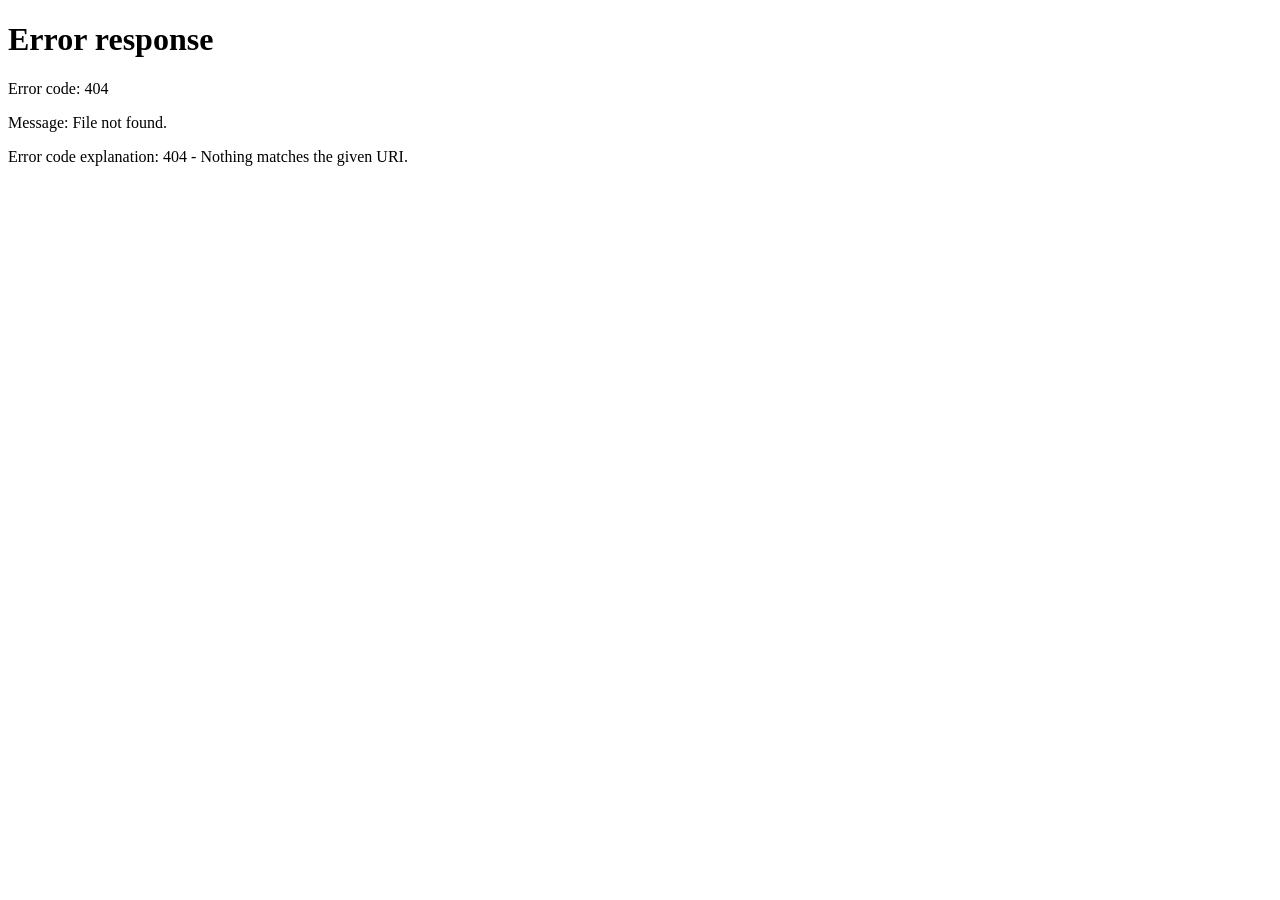
==== web/index.html @ d9c292ac "ci: add Android CI/CD pipeline and build config Implement GitHub Actions workflow for automated test" ====
<!DOCTYPE html>
<html lang="fr">
<head>
  <meta charset="UTF-8">
  <meta http-equiv="refresh" content="0; url=/Needix/">
  <meta name="viewport" content="width=device-width, initial-scale=1.0">
  <title>Needix - Redirection</title>
  <script>
    window.location.replace("/Needix/");
  </script>
</head>
<body style="font-family: sans-serif; text-align: center; padding: 40px; background: #0d1117; color: #fff;">
  <p>Redirection vers Needix en cours...</p>
  <p><a href="/Needix/" style="color: #4CAF50;">Cliquez ici si la redirection ne démarre pas automatiquement.</a></p>
</body>
</html>
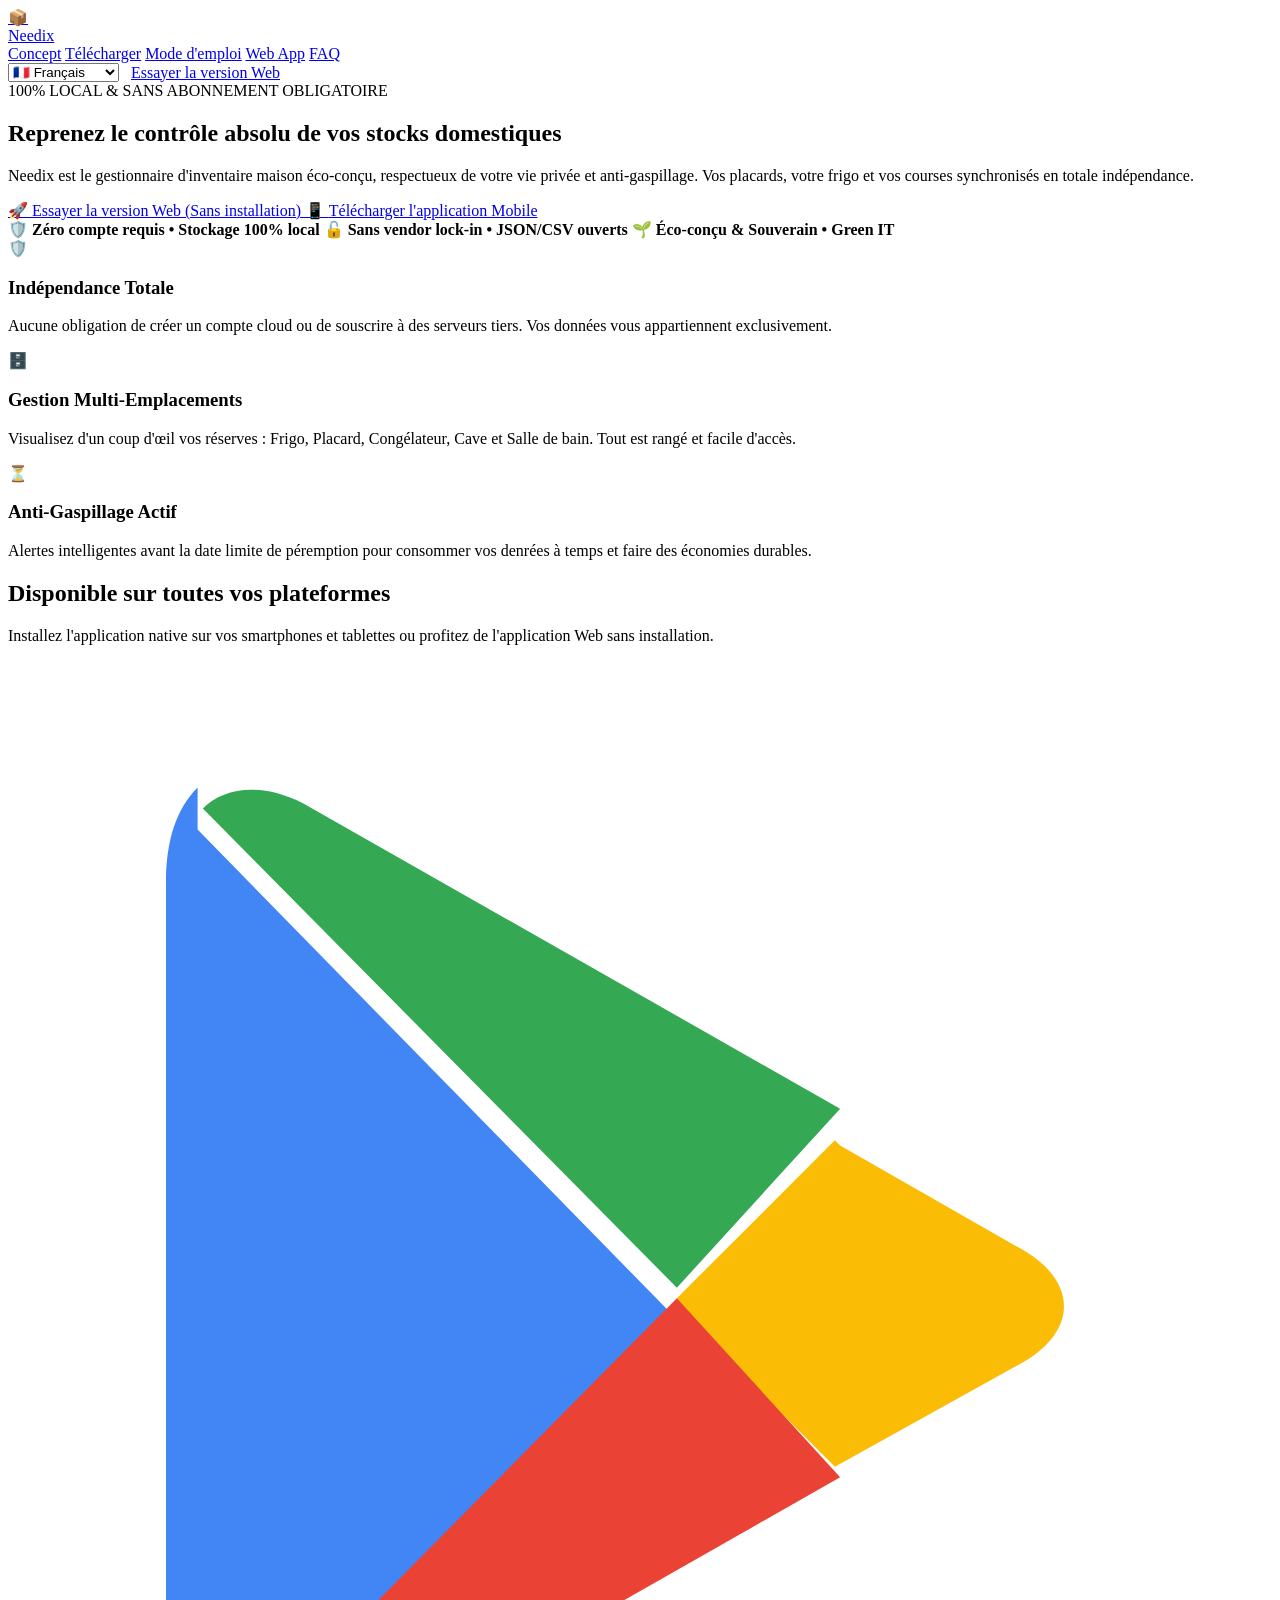
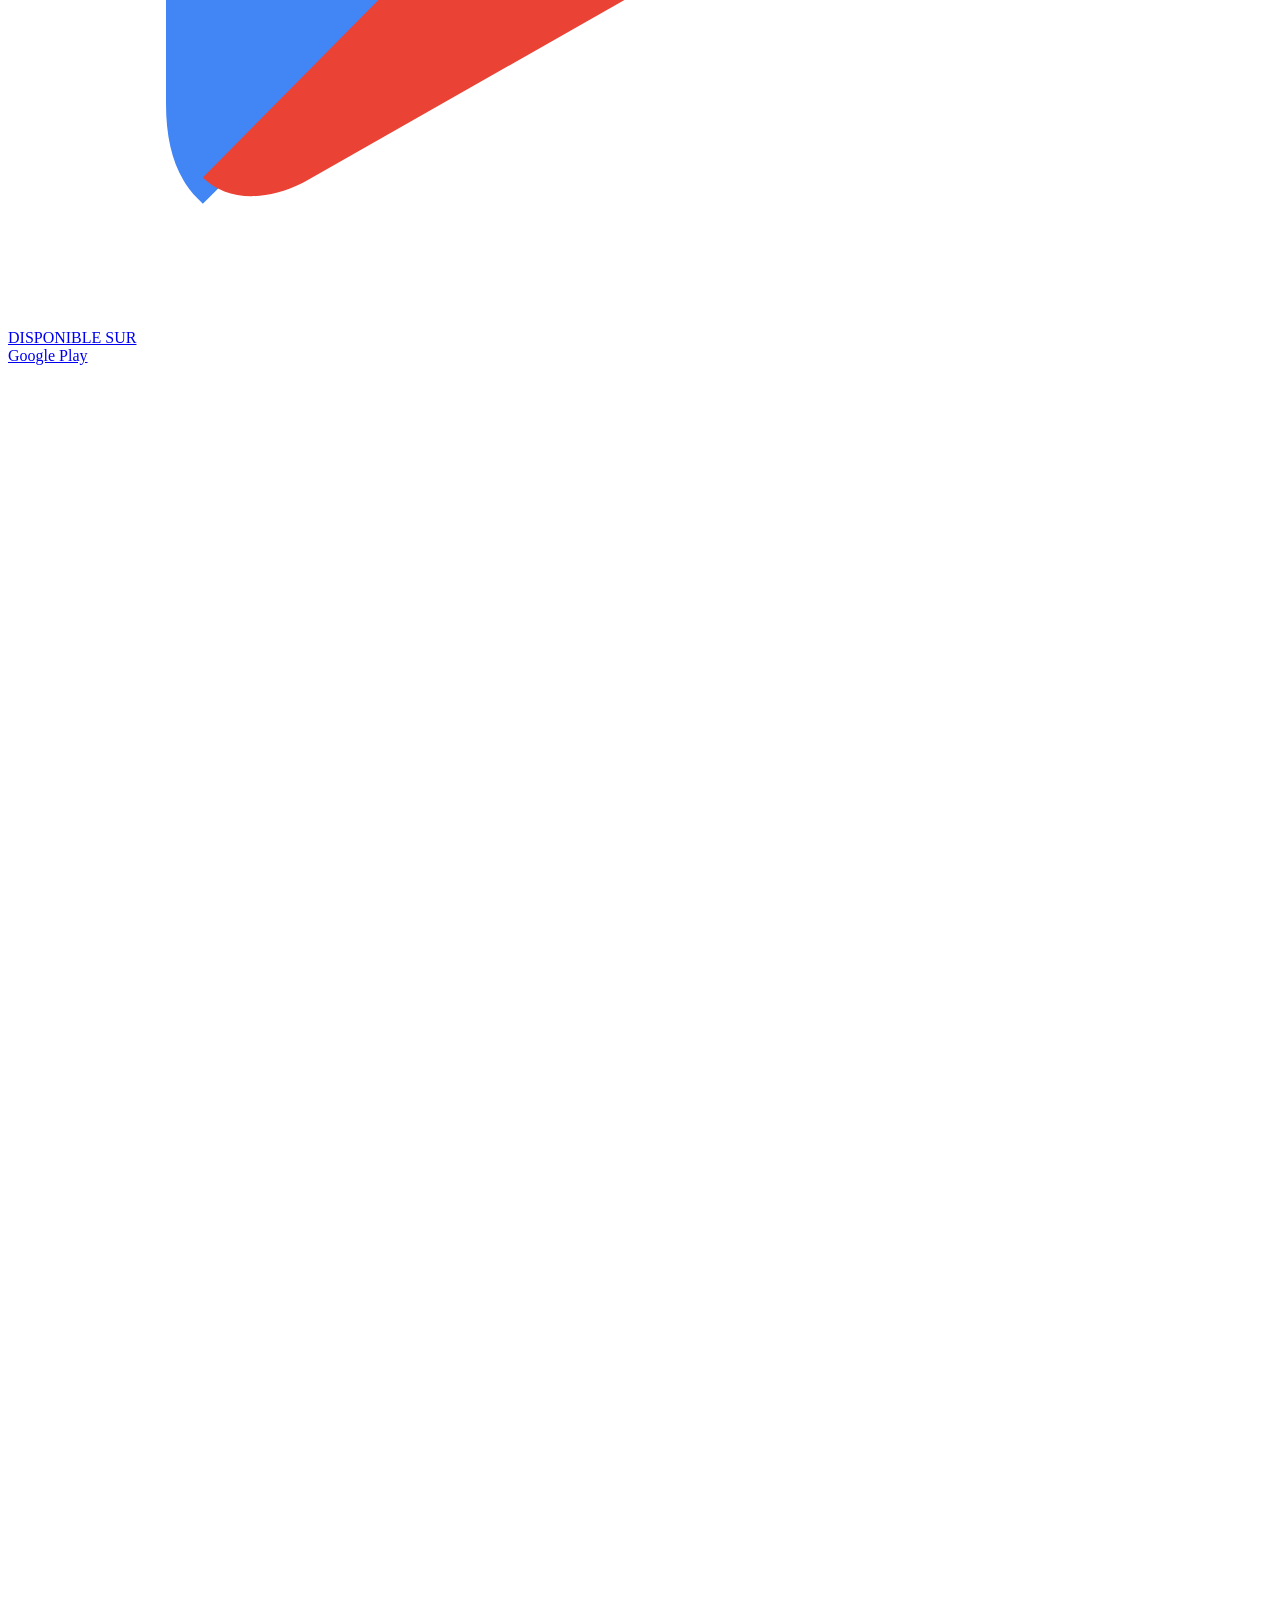
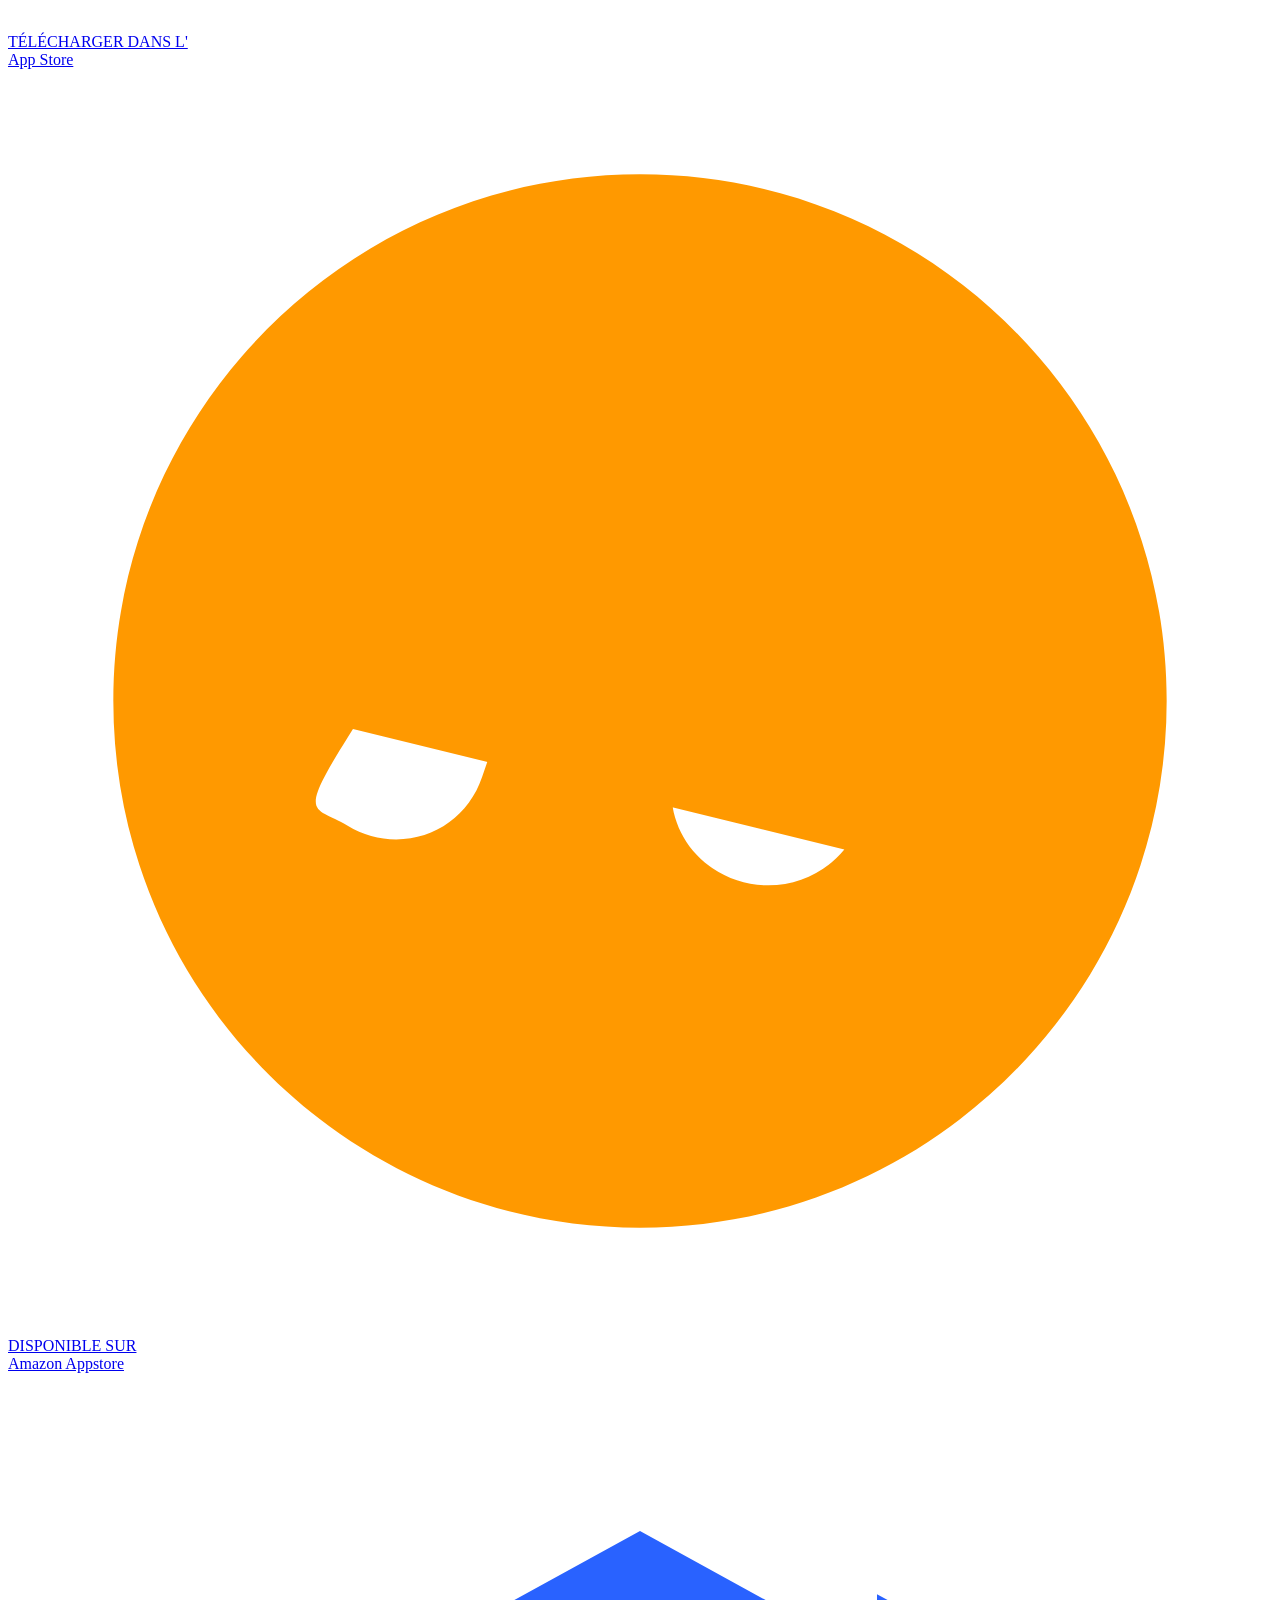
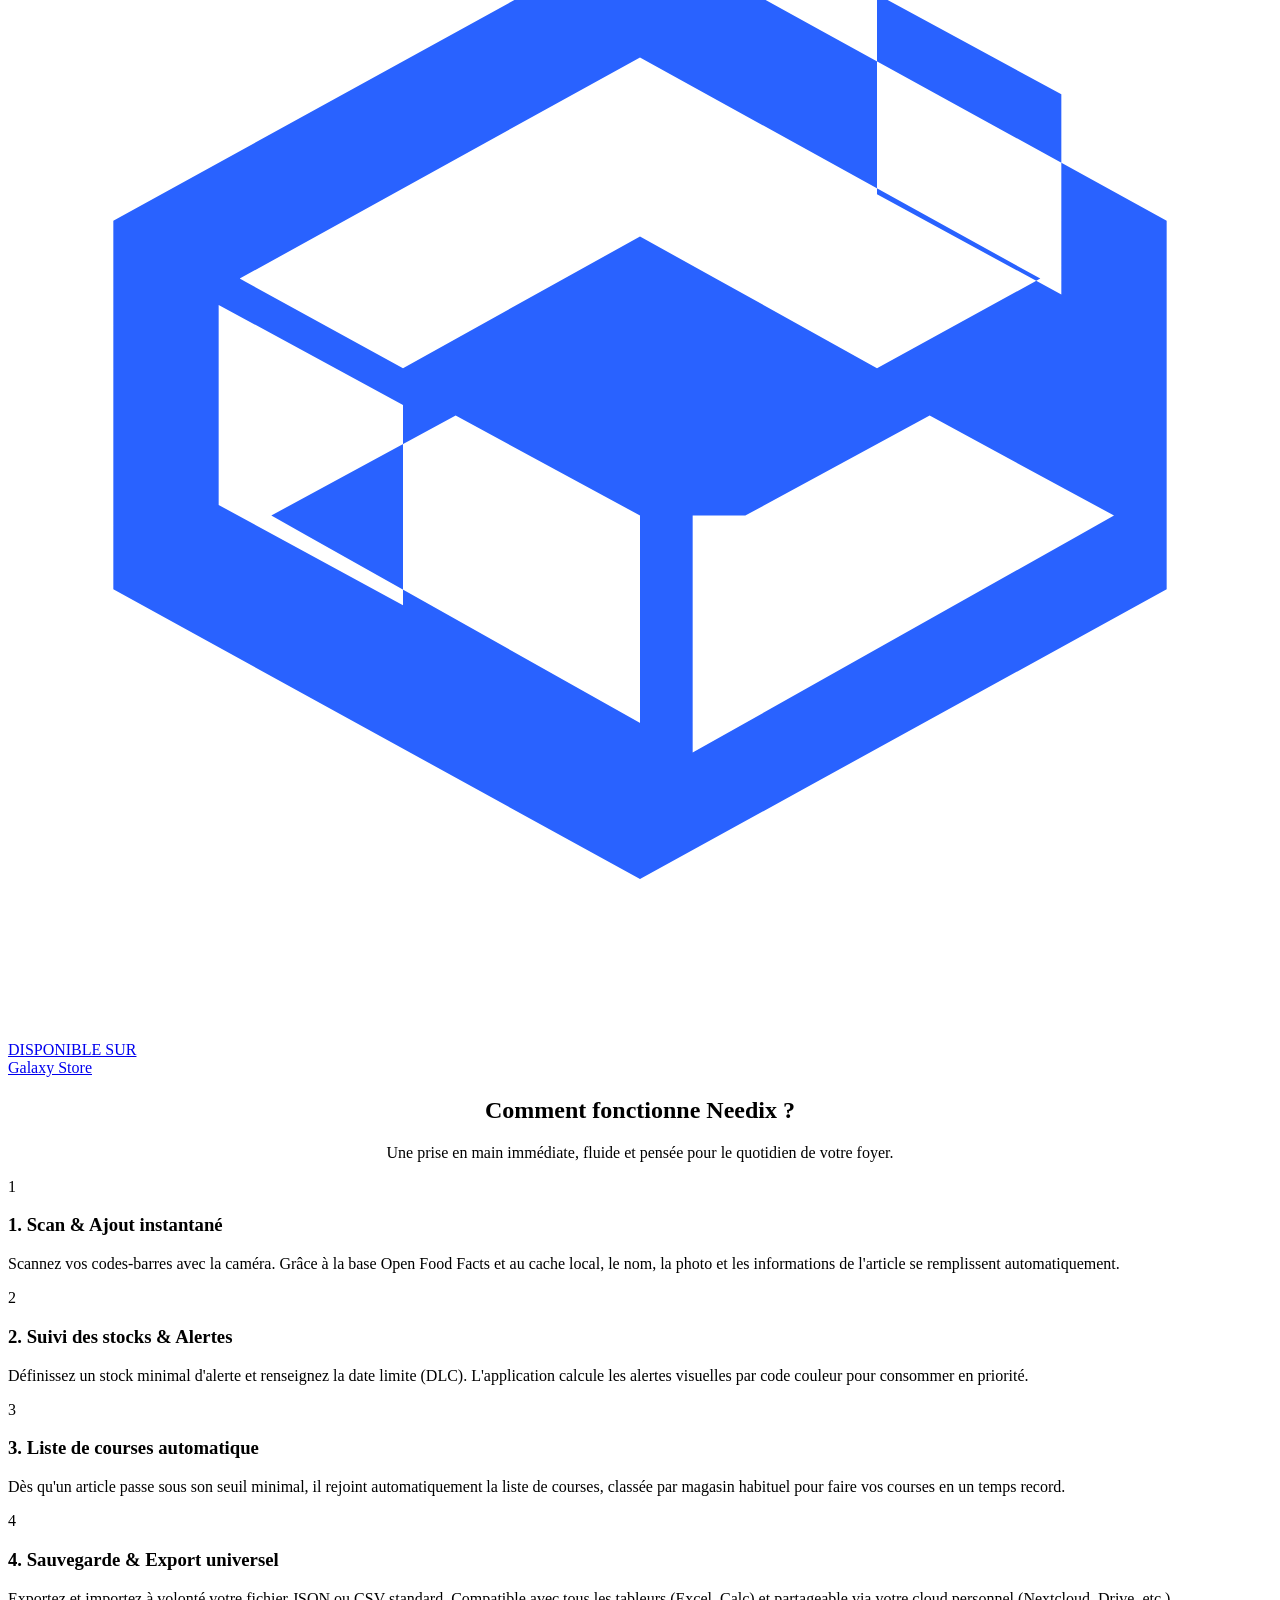
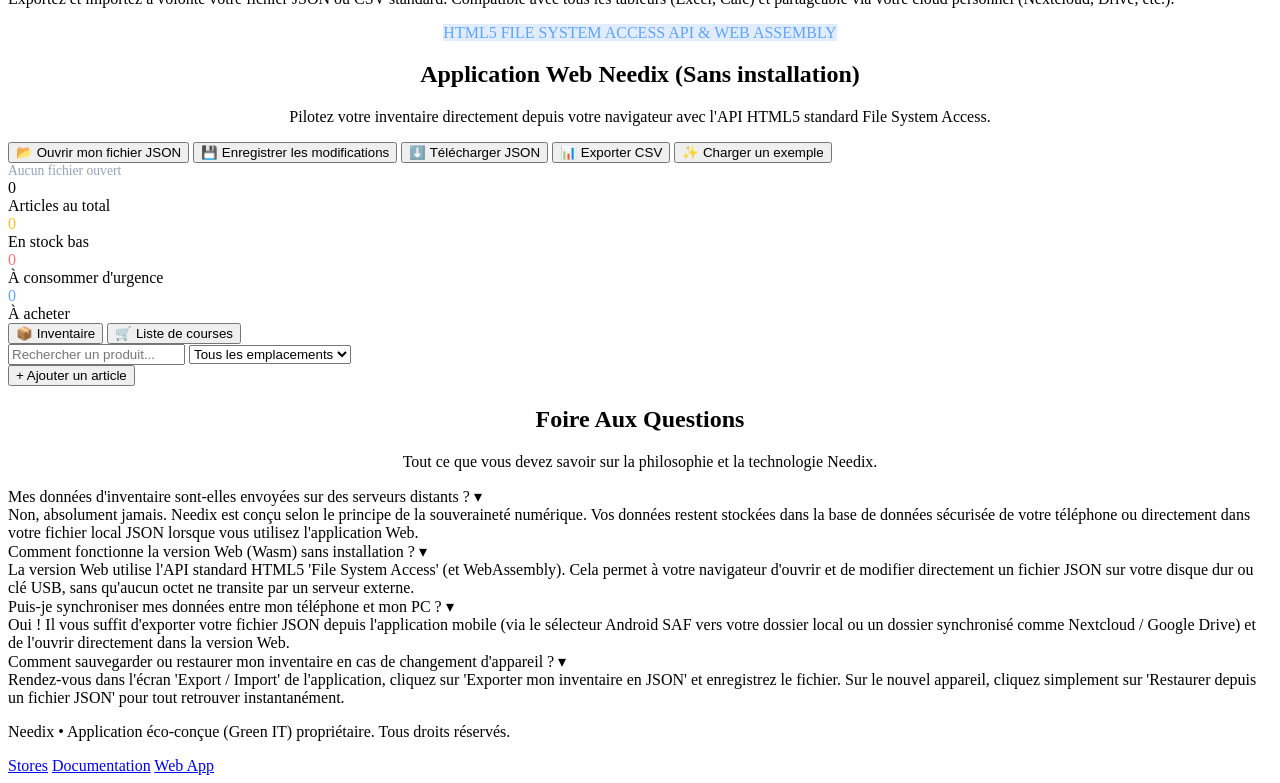
==== commit 6f4e79d2: "feat(v0.6.1): fix Android logic bugs, unify JSON/CSV interop, remove FOSS/F-Droid & serve Web App at" ====
--- a/web/index.html
+++ b/web/index.html
@@ -2,15 +2,444 @@
 <html lang="fr">
 <head>
   <meta charset="UTF-8">
-  <meta http-equiv="refresh" content="0; url=/Needix/">
+  <base href="/">
   <meta name="viewport" content="width=device-width, initial-scale=1.0">
-  <title>Needix - Redirection</title>
+  <title>Needix — Gestionnaire d'inventaire domestique, anti-gaspi & indépendant</title>
+  <meta name="description" content="Needix : application d'inventaire maison et courses sans cloud obligatoire. Suivi de stock multi-emplacements, alertes de péremption et export standard JSON/CSV.">
+  <link rel="stylesheet" href="/css/style.css">
+  <link rel="icon" href="data:image/svg+xml,<svg xmlns=%22http://www.w3.org/2000/svg%22 viewBox=%220%200%2032%2032%22 width=%2232%22 height=%2232%22><rect width=%2232%22 height=%2232%22 rx=%228%22 fill=%22%2310b981%22/><text x=%2216%22 y=%2222%22 font-size=%2218%22 text-anchor=%22middle%22 fill=%22white%22>📦</text></svg>">
+</head>
+<body>
+
+  <!-- Hidden input for file picker fallback -->
+  <input type="file" id="fallback-file-input" accept=".json,.csv,application/json,text/csv" style="display: none;">
+
+  <!-- Site Header -->
+  <header class="site-header">
+    <div class="container nav-bar">
+      <a href="#hero" class="brand-logo">
+        <div class="brand-icon">📦</div>
+        <span>Needix</span>
+      </a>
+
+      <nav class="nav-links">
+        <a href="#concept" data-i18n="nav_features">Concept</a>
+        <a href="#stores" data-i18n="nav_stores">Télécharger</a>
+        <a href="#mode-emploi" data-i18n="nav_how">Mode d'emploi</a>
+        <a href="#web-app" data-i18n="nav_home">Web App</a>
+        <a href="#faq" data-i18n="nav_faq">FAQ</a>
+      </nav>
+
+      <div style="display: flex; align-items: center; gap: 12px;">
+        <select id="lang-select" class="lang-selector" onchange="setLanguage(this.value)">
+          <option value="fr">🇫🇷 Français</option>
+          <option value="en">🇬🇧 English</option>
+          <option value="nl">🇳🇱 Nederlands</option>
+        </select>
+        <a href="#web-app" class="btn-nav-cta" data-i18n="nav_app_btn">Essayer la version Web</a>
+      </div>
+    </div>
+  </header>
+
+  <!-- Hero Section -->
+  <section id="hero" class="hero-section">
+    <div class="container">
+      <span class="hero-tag" data-i18n="hero_tag">100% LOCAL & SANS ABONNEMENT OBLIGATOIRE</span>
+      <h1 class="hero-title" data-i18n="hero_title">Reprenez le contrôle absolu de vos stocks domestiques</h1>
+      <p class="hero-subtitle" data-i18n="hero_subtitle">
+        Needix est le gestionnaire d'inventaire maison éco-conçu, respectueux de votre vie privée et anti-gaspillage. Vos placards, votre frigo et vos courses synchronisés en totale indépendance.
+      </p>
+
+      <div class="hero-cta-group">
+        <a href="#web-app" class="btn-primary-hero">
+          <span>🚀</span>
+          <span data-i18n="hero_cta_web">Essayer la version Web (Sans installation)</span>
+        </a>
+        <a href="#stores" class="btn-secondary-hero">
+          <span>📱</span>
+          <span data-i18n="hero_cta_mobile">Télécharger l'application Mobile</span>
+        </a>
+      </div>
+
+      <div class="hero-badges-row">
+        <span>🛡️ <strong data-i18n="hero_badge_privacy">Zéro compte requis • Stockage 100% local</strong></span>
+        <span>🔓 <strong data-i18n="hero_badge_cloud_free">Sans vendor lock-in • JSON/CSV ouverts</strong></span>
+        <span>🌱 <strong data-i18n="hero_badge_green">Éco-conçu & Souverain • Green IT</strong></span>
+      </div>
+    </div>
+  </section>
+
+  <!-- Concept Pillars -->
+  <section id="concept" class="container">
+    <div class="concept-highlights">
+      <div class="concept-card">
+        <div class="concept-icon">🛡️</div>
+        <h3 data-i18n="pill_indep">Indépendance Totale</h3>
+        <p data-i18n="pill_indep_desc">Aucune obligation de créer un compte cloud ou de souscrire à des serveurs tiers. Vos données vous appartiennent exclusivement.</p>
+      </div>
+
+      <div class="concept-card">
+        <div class="concept-icon">🗄️</div>
+        <h3 data-i18n="pill_stock">Gestion Multi-Emplacements</h3>
+        <p data-i18n="pill_stock_desc">Visualisez d'un coup d'œil vos réserves : Frigo, Placard, Congélateur, Cave et Salle de bain. Tout est rangé et facile d'accès.</p>
+      </div>
+
+      <div class="concept-card">
+        <div class="concept-icon">⏳</div>
+        <h3 data-i18n="pill_antigaspi">Anti-Gaspillage Actif</h3>
+        <p data-i18n="pill_antigaspi_desc">Alertes intelligentes avant la date limite de péremption pour consommer vos denrées à temps et faire des économies durables.</p>
+      </div>
+    </div>
+  </section>
+
+  <!-- Store Badges Section -->
+  <section id="stores" class="stores-section">
+    <div class="container">
+      <div class="section-header">
+        <h2 data-i18n="stores_title">Disponible sur toutes vos plateformes</h2>
+        <p data-i18n="stores_subtitle">Installez l'application native sur vos smartphones et tablettes ou profitez de l'application Web sans installation.</p>
+      </div>
+
+      <div class="store-badges-grid">
+        <!-- Google Play -->
+        <a href="#stores" class="store-badge-card" title="Google Play Store">
+          <svg class="store-icon-svg" viewBox="0 0 24 24" fill="none">
+            <path d="M3.6 2.4C3.2 2.8 3 3.4 3 4.2v15.6c0 .8.2 1.4.6 1.8l.1.1 9-9v-.2l-9.1-9.3z" fill="#4285F4"/>
+            <path d="M15.7 15.3l-3-3v-.2l3-3 .1.1 3.5 2c1 .6 1 1.5 0 2.1l-3.6 2z" fill="#FBBC05"/>
+            <path d="M12.7 12.1l-9 9.1c.4.4 1.1.5 1.9.1l10.2-5.8-3.1-3.4z" fill="#EA4335"/>
+            <path d="M12.7 11.9l3.1-3.4L5.6 2.7c-.8-.4-1.5-.3-1.9.1l9 9.1z" fill="#34A853"/>
+          </svg>
+          <div>
+            <div class="badge-subtext">DISPONIBLE SUR</div>
+            <div class="badge-maintext">Google Play</div>
+          </div>
+        </a>
+
+        <!-- Apple App Store -->
+        <a href="#stores" class="store-badge-card" title="Apple App Store">
+          <svg class="store-icon-svg" viewBox="0 0 24 24" fill="#ffffff">
+            <path d="M18.71 19.5c-.83 1.24-1.71 2.45-3.05 2.47-1.34.03-1.77-.79-3.29-.79-1.53 0-2 .77-3.27.82-1.31.05-2.3-1.32-3.14-2.53C4.25 17 2.94 12.45 4.7 9.39c.87-1.52 2.43-2.48 4.12-2.51 1.28-.02 2.5.87 3.29.87.78 0 2.26-1.07 3.81-.91.65.03 2.47.26 3.64 1.98-.09.06-2.17 1.28-2.15 3.81.03 3.02 2.65 4.03 2.68 4.04-.03.07-.42 1.44-1.38 2.83M15.97 6.37c.62-.75 1.04-1.8 0.93-2.85-.9.04-1.99.6-2.63 1.35-.57.65-1.06 1.72-.93 2.73 1 .08 2.01-.48 2.63-1.23z"/>
+          </svg>
+          <div>
+            <div class="badge-subtext">TÉLÉCHARGER DANS L'</div>
+            <div class="badge-maintext">App Store</div>
+          </div>
+        </a>
+
+        <!-- Amazon Appstore -->
+        <a href="#stores" class="store-badge-card" title="Amazon Appstore">
+          <svg class="store-icon-svg" viewBox="0 0 24 24" fill="#FF9900">
+            <path d="M12 2C6.48 2 2 6.48 2 12s4.48 10 10 10 10-4.48 10-10S17.52 2 12 2zm3.88 12.82c-.35.43-.88.68-1.44.68-.38 0-.75-.11-1.07-.33-.67-.45-.94-1.29-.68-2.06l.72-2.11H9.84l-.84 2.45c-.24.71-.88 1.18-1.63 1.18-.32 0-.64-.09-.92-.26-.64-.4-1-.1.1-1.84.22-.64l1.45-4.25c.34-.99 1.27-1.66 2.32-1.66h4.37c.6 0 1.17.24 1.59.66.42.42.66.99.66 1.59 0 .28-.05.56-.16.82l-.8 2.34c-.16.48.01.99.39 1.28.32.25.75.39 1.18.39v1.56c-.66 0-1.28-.22-1.78-.63z"/>
+          </svg>
+          <div>
+            <div class="badge-subtext">DISPONIBLE SUR</div>
+            <div class="badge-maintext">Amazon Appstore</div>
+          </div>
+        </a>
+
+        <!-- Samsung Galaxy Store -->
+        <a href="#stores" class="store-badge-card" title="Samsung Galaxy Store">
+          <svg class="store-icon-svg" viewBox="0 0 24 24" fill="#2962FF">
+            <path d="M12 3L2 8.5v7L12 21l10-5.5v-7L12 3zm0 2.4l7.6 4.2-3.1 1.7-4.5-2.5-4.5 2.5-3.1-1.7L12 5.4zm-8 4.7l3.5 1.9v3.8L4 13.9v-3.8zm9 8.5L5 14.1l3.5-1.9 3.5 1.9v4.5zm1-4.5l3.5-1.9 3.5 1.9-8 4.5v-4.5zm6-4.2l-3.5-1.9v-3.8l3.5 1.9v3.8z"/>
+          </svg>
+          <div>
+            <div class="badge-subtext">DISPONIBLE SUR</div>
+            <div class="badge-maintext">Galaxy Store</div>
+          </div>
+        </a>
+      </div>
+    </div>
+  </section>
+
+  <!-- Mode d'emploi -->
+  <section id="mode-emploi" class="how-section container">
+    <div class="section-header" style="text-align: center;">
+      <h2 data-i18n="how_title">Comment fonctionne Needix ?</h2>
+      <p data-i18n="how_subtitle">Une prise en main immédiate, fluide et pensée pour le quotidien de votre foyer.</p>
+    </div>
+
+    <div class="steps-grid">
+      <div class="step-card">
+        <div class="step-number-pill">1</div>
+        <h3 data-i18n="step1_title">1. Scan & Ajout instantané</h3>
+        <p data-i18n="step1_desc">Scannez vos codes-barres avec la caméra. Grâce à la base Open Food Facts et au cache local, le nom, la photo et les informations de l'article se remplissent automatiquement.</p>
+      </div>
+
+      <div class="step-card">
+        <div class="step-number-pill">2</div>
+        <h3 data-i18n="step2_title">2. Suivi des stocks & Alertes</h3>
+        <p data-i18n="step2_desc">Définissez un stock minimal d'alerte et renseignez la date limite (DLC). L'application calcule les alertes visuelles par code couleur pour consommer en priorité.</p>
+      </div>
+
+      <div class="step-card">
+        <div class="step-number-pill">3</div>
+        <h3 data-i18n="step3_title">3. Liste de courses automatique</h3>
+        <p data-i18n="step3_desc">Dès qu'un article passe sous son seuil minimal, il rejoint automatiquement la liste de courses, classée par magasin habituel pour faire vos courses en un temps record.</p>
+      </div>
+
+      <div class="step-card">
+        <div class="step-number-pill">4</div>
+        <h3 data-i18n="step4_title">4. Sauvegarde & Export universel</h3>
+        <p data-i18n="step4_desc">Exportez et importez à volonté votre fichier JSON ou CSV standard. Compatible avec tous les tableurs (Excel, Calc) et partageable via votre cloud personnel (Nextcloud, Drive, etc.).</p>
+      </div>
+    </div>
+  </section>
+
+  <!-- Web App Interactive Section -->
+  <section id="web-app" class="webapp-section">
+    <div class="container">
+      <div class="section-header" style="text-align: center;">
+        <span class="hero-tag" style="background: rgba(59, 130, 246, 0.15); color: #60a5fa; border-color: rgba(59, 130, 246, 0.3);">
+          HTML5 FILE SYSTEM ACCESS API & WEB ASSEMBLY
+        </span>
+        <h2 data-i18n="app_title">Application Web Needix (Sans installation)</h2>
+        <p data-i18n="app_subtitle">Pilotez votre inventaire directement depuis votre navigateur avec l'API HTML5 standard File System Access.</p>
+      </div>
+
+      <div class="app-container-box">
+        <!-- Toolbar -->
+        <div class="app-toolbar">
+          <div class="toolbar-actions">
+            <button id="btn-open-file" class="btn-action" title="Ouvrir un fichier .json ou .csv depuis votre ordinateur">
+              <span>📂</span> <span data-i18n="btn_open_file">Ouvrir mon fichier JSON</span>
+            </button>
+            <button id="btn-save-file" class="btn-action btn-save-main" title="Enregistrer directement dans le fichier ouvert">
+              <span>💾</span> <span data-i18n="btn_save_file">Enregistrer les modifications</span>
+            </button>
+            <button id="btn-download-json" class="btn-action" title="Télécharger une copie JSON">
+              <span>⬇️</span> <span data-i18n="btn_download_json">Télécharger JSON</span>
+            </button>
+            <button id="btn-export-csv" class="btn-action" title="Exporter en tableur CSV (Excel, LibreOffice)">
+              <span>📊</span> <span data-i18n="btn_export_csv">Exporter CSV</span>
+            </button>
+            <button id="btn-load-sample" class="btn-action" title="Charger un jeu de données d'exemple">
+              <span>✨</span> <span data-i18n="btn_load_sample">Charger un exemple</span>
+            </button>
+          </div>
+
+          <div style="display: flex; align-items: center; gap: 14px;">
+            <div id="file-status-badge" style="font-size: 0.85rem; color: #94a3b8;">
+              <span class="status-dot"></span> <span data-i18n="file_not_connected">Aucun fichier ouvert</span>
+            </div>
+            <div id="save-indicator"></div>
+          </div>
+        </div>
+
+        <!-- Stats Chips -->
+        <div class="app-stats-row">
+          <div class="stat-box">
+            <div id="stat-total" class="stat-val">0</div>
+            <div class="stat-lbl" data-i18n="stat_total_items">Articles au total</div>
+          </div>
+          <div class="stat-box">
+            <div id="stat-low" class="stat-val" style="color: #fbbf24;">0</div>
+            <div class="stat-lbl" data-i18n="stat_low_stock">En stock bas</div>
+          </div>
+          <div class="stat-box">
+            <div id="stat-exp" class="stat-val" style="color: #f87171;">0</div>
+            <div class="stat-lbl" data-i18n="stat_expiring">À consommer d'urgence</div>
+          </div>
+          <div class="stat-box">
+            <div id="stat-shop" class="stat-val" style="color: #60a5fa;">0</div>
+            <div class="stat-lbl" data-i18n="stat_shopping">À acheter</div>
+          </div>
+        </div>
+
+        <!-- Nav tabs & filters -->
+        <div class="app-controls-row">
+          <div class="app-tabs-group">
+            <button id="tab-btn-inv" class="app-tab-btn active" data-i18n="tab_inventory">📦 Inventaire</button>
+            <button id="tab-btn-shop" class="app-tab-btn" data-i18n="tab_shopping">🛒 Liste de courses</button>
+          </div>
+
+          <div class="filter-search-group">
+            <input type="text" id="search-input" class="input-search" placeholder="Rechercher un produit..." data-i18n-placeholder="search_placeholder">
+            <select id="location-filter" class="select-filter">
+              <option value="all" data-i18n="filter_all_locations">Tous les emplacements</option>
+              <option value="Frigo" data-i18n="filter_fridge">Frigo</option>
+              <option value="Placard" data-i18n="filter_cupboard">Placard</option>
+              <option value="Congélateur" data-i18n="filter_freezer">Congélateur</option>
+              <option value="Cave" data-i18n="filter_cellar">Cave</option>
+              <option value="Salle de bain" data-i18n="filter_bathroom">Salle de bain</option>
+            </select>
+          </div>
+
+          <button id="btn-add-item" class="btn-add-primary" data-i18n="btn_add_item">+ Ajouter un article</button>
+        </div>
+
+        <!-- Dynamic Body -->
+        <div class="app-content-body">
+          <div id="view-inventory">
+            <div id="inventory-items-container"></div>
+          </div>
+          <div id="view-shopping" style="display: none;">
+            <div id="shopping-list-container"></div>
+          </div>
+        </div>
+      </div>
+    </div>
+  </section>
+
+  <!-- FAQ Section -->
+  <section id="faq" class="faq-section container">
+    <div class="section-header" style="text-align: center;">
+      <h2 data-i18n="faq_title">Foire Aux Questions</h2>
+      <p data-i18n="faq_subtitle">Tout ce que vous devez savoir sur la philosophie et la technologie Needix.</p>
+    </div>
+
+    <div class="faq-accordion">
+      <div class="faq-item">
+        <div class="faq-question" onclick="this.parentElement.classList.toggle('open')">
+          <span data-i18n="faq_q1">Mes données d'inventaire sont-elles envoyées sur des serveurs distants ?</span>
+          <span>▾</span>
+        </div>
+        <div class="faq-answer" data-i18n="faq_a1">
+          Non, absolument jamais. Needix est conçu selon le principe de la souveraineté numérique. Vos données restent stockées dans la base de données sécurisée de votre téléphone ou directement dans votre fichier local JSON lorsque vous utilisez l'application Web.
+        </div>
+      </div>
+
+      <div class="faq-item">
+        <div class="faq-question" onclick="this.parentElement.classList.toggle('open')">
+          <span data-i18n="faq_q2">Comment fonctionne la version Web (Wasm) sans installation ?</span>
+          <span>▾</span>
+        </div>
+        <div class="faq-answer" data-i18n="faq_a2">
+          La version Web utilise l'API standard HTML5 'File System Access' (et WebAssembly). Cela permet à votre navigateur d'ouvrir et de modifier directement un fichier JSON sur votre disque dur ou clé USB, sans qu'aucun octet ne transite par un serveur externe.
+        </div>
+      </div>
+
+      <div class="faq-item">
+        <div class="faq-question" onclick="this.parentElement.classList.toggle('open')">
+          <span data-i18n="faq_q3">Puis-je synchroniser mes données entre mon téléphone et mon PC ?</span>
+          <span>▾</span>
+        </div>
+        <div class="faq-answer" data-i18n="faq_a3">
+          Oui ! Il vous suffit d'exporter votre fichier JSON depuis l'application mobile (via le sélecteur Android SAF vers votre dossier local ou un dossier synchronisé comme Nextcloud / Google Drive) et de l'ouvrir directement dans la version Web.
+        </div>
+      </div>
+
+      <div class="faq-item">
+        <div class="faq-question" onclick="this.parentElement.classList.toggle('open')">
+          <span data-i18n="faq_q5">Comment sauvegarder ou restaurer mon inventaire en cas de changement d'appareil ?</span>
+          <span>▾</span>
+        </div>
+        <div class="faq-answer" data-i18n="faq_a5">
+          Rendez-vous dans l'écran 'Export / Import' de l'application, cliquez sur 'Exporter mon inventaire en JSON' et enregistrez le fichier. Sur le nouvel appareil, cliquez simplement sur 'Restaurer depuis un fichier JSON' pour tout retrouver instantanément.
+        </div>
+      </div>
+    </div>
+  </section>
+
+  <!-- Modal Add/Edit Item -->
+  <div id="item-modal" class="modal-overlay" style="display: none;">
+    <div class="modal-window">
+      <div class="modal-header">
+        <h3 id="modal-title" data-i18n="add_modal_title">Ajouter un article</h3>
+        <button id="modal-close-btn" class="modal-close">&times;</button>
+      </div>
+      <form id="item-modal-form">
+        <div class="modal-body">
+          <input type="hidden" id="modal-item-id">
+
+          <div class="form-group">
+            <label for="item-name" data-i18n="lbl_name">Nom du produit *</label>
+            <input type="text" id="item-name" class="form-control" required placeholder="ex: Lait d'amande Bio">
+          </div>
+
+          <div class="form-row">
+            <div class="form-group">
+              <label for="item-location" data-i18n="lbl_location">Emplacement</label>
+              <select id="item-location" class="form-control">
+                <option value="Frigo">Frigo</option>
+                <option value="Placard">Placard</option>
+                <option value="Congélateur">Congélateur</option>
+                <option value="Cave">Cave</option>
+                <option value="Salle de bain">Salle de bain</option>
+                <option value="Autre">Autre</option>
+              </select>
+            </div>
+            <div class="form-group">
+              <label for="item-category" data-i18n="lbl_category">Catégorie</label>
+              <select id="item-category" class="form-control">
+                <option value="cuisine">Cuisine & Épices</option>
+                <option value="aliments">Aliments & Frais</option>
+                <option value="menager">Produits Ménagers</option>
+                <option value="hygiene">Hygiène & Soins</option>
+                <option value="pharmacie">Pharmacie & Santé</option>
+                <option value="bricolage">Bricolage & Maison</option>
+                <option value="autre">Divers</option>
+              </select>
+            </div>
+          </div>
+
+          <div class="form-row">
+            <div class="form-group">
+              <label for="item-quantity" data-i18n="lbl_quantity">Quantité actuelle</label>
+              <input type="number" step="1" min="0" id="item-quantity" class="form-control" value="1" required>
+            </div>
+            <div class="form-group">
+              <label for="item-min-quantity" data-i18n="lbl_min_quantity">Seuil minimal d'alerte</label>
+              <input type="number" step="1" min="0" id="item-min-quantity" class="form-control" value="1" required>
+            </div>
+          </div>
+
+          <div class="form-row">
+            <div class="form-group">
+              <label for="item-unit" data-i18n="lbl_unit">Unité</label>
+              <input type="text" id="item-unit" class="form-control" value="pièce" placeholder="L, kg, pots...">
+            </div>
+            <div class="form-group">
+              <label for="item-expiry" data-i18n="lbl_expiry">Date de péremption</label>
+              <input type="date" id="item-expiry" class="form-control">
+            </div>
+          </div>
+
+          <div class="form-row">
+            <div class="form-group">
+              <label for="item-store" data-i18n="lbl_store">Magasin habituel</label>
+              <input type="text" id="item-store" class="form-control" placeholder="ex: Supermarché, BioCoop">
+            </div>
+            <div class="form-group">
+              <label for="item-barcode" data-i18n="lbl_barcode">Code-barres</label>
+              <input type="text" id="item-barcode" class="form-control" placeholder="Code EAN13 optionnel">
+            </div>
+          </div>
+
+          <div class="form-group">
+            <label for="item-notes" data-i18n="lbl_notes">Notes / Précisions</label>
+            <input type="text" id="item-notes" class="form-control" placeholder="ex: Lot de 2, entamé...">
+          </div>
+        </div>
+
+        <div class="modal-footer">
+          <button type="button" id="modal-cancel-btn" class="btn-action" data-i18n="btn_cancel">Annuler</button>
+          <button type="submit" class="btn-action btn-save-main" data-i18n="btn_save">Enregistrer l'article</button>
+        </div>
+      </form>
+    </div>
+  </div>
+
+  <!-- Toast notifications -->
+  <div id="toast-container" class="toast-container"></div>
+
+  <!-- Footer -->
+  <footer class="site-footer">
+    <div class="container">
+      <p data-i18n="footer_text">Needix • Application éco-conçue (Green IT) propriétaire. Tous droits réservés.</p>
+      <div class="footer-links">
+        <a href="#stores">Stores</a>
+        <a href="#mode-emploi">Documentation</a>
+        <a href="#web-app">Web App</a>
+      </div>
+    </div>
+  </footer>
+
+  <!-- Scripts -->
+  <script src="/js/i18n.js"></script>
+  <script src="/js/app.js"></script>
   <script>
-    window.location.replace("/Needix/");
+    // Init language on start
+    setLanguage(currentLang);
   </script>
-</head>
-<body style="font-family: sans-serif; text-align: center; padding: 40px; background: #0d1117; color: #fff;">
-  <p>Redirection vers Needix en cours...</p>
-  <p><a href="/Needix/" style="color: #4CAF50;">Cliquez ici si la redirection ne démarre pas automatiquement.</a></p>
 </body>
 </html>
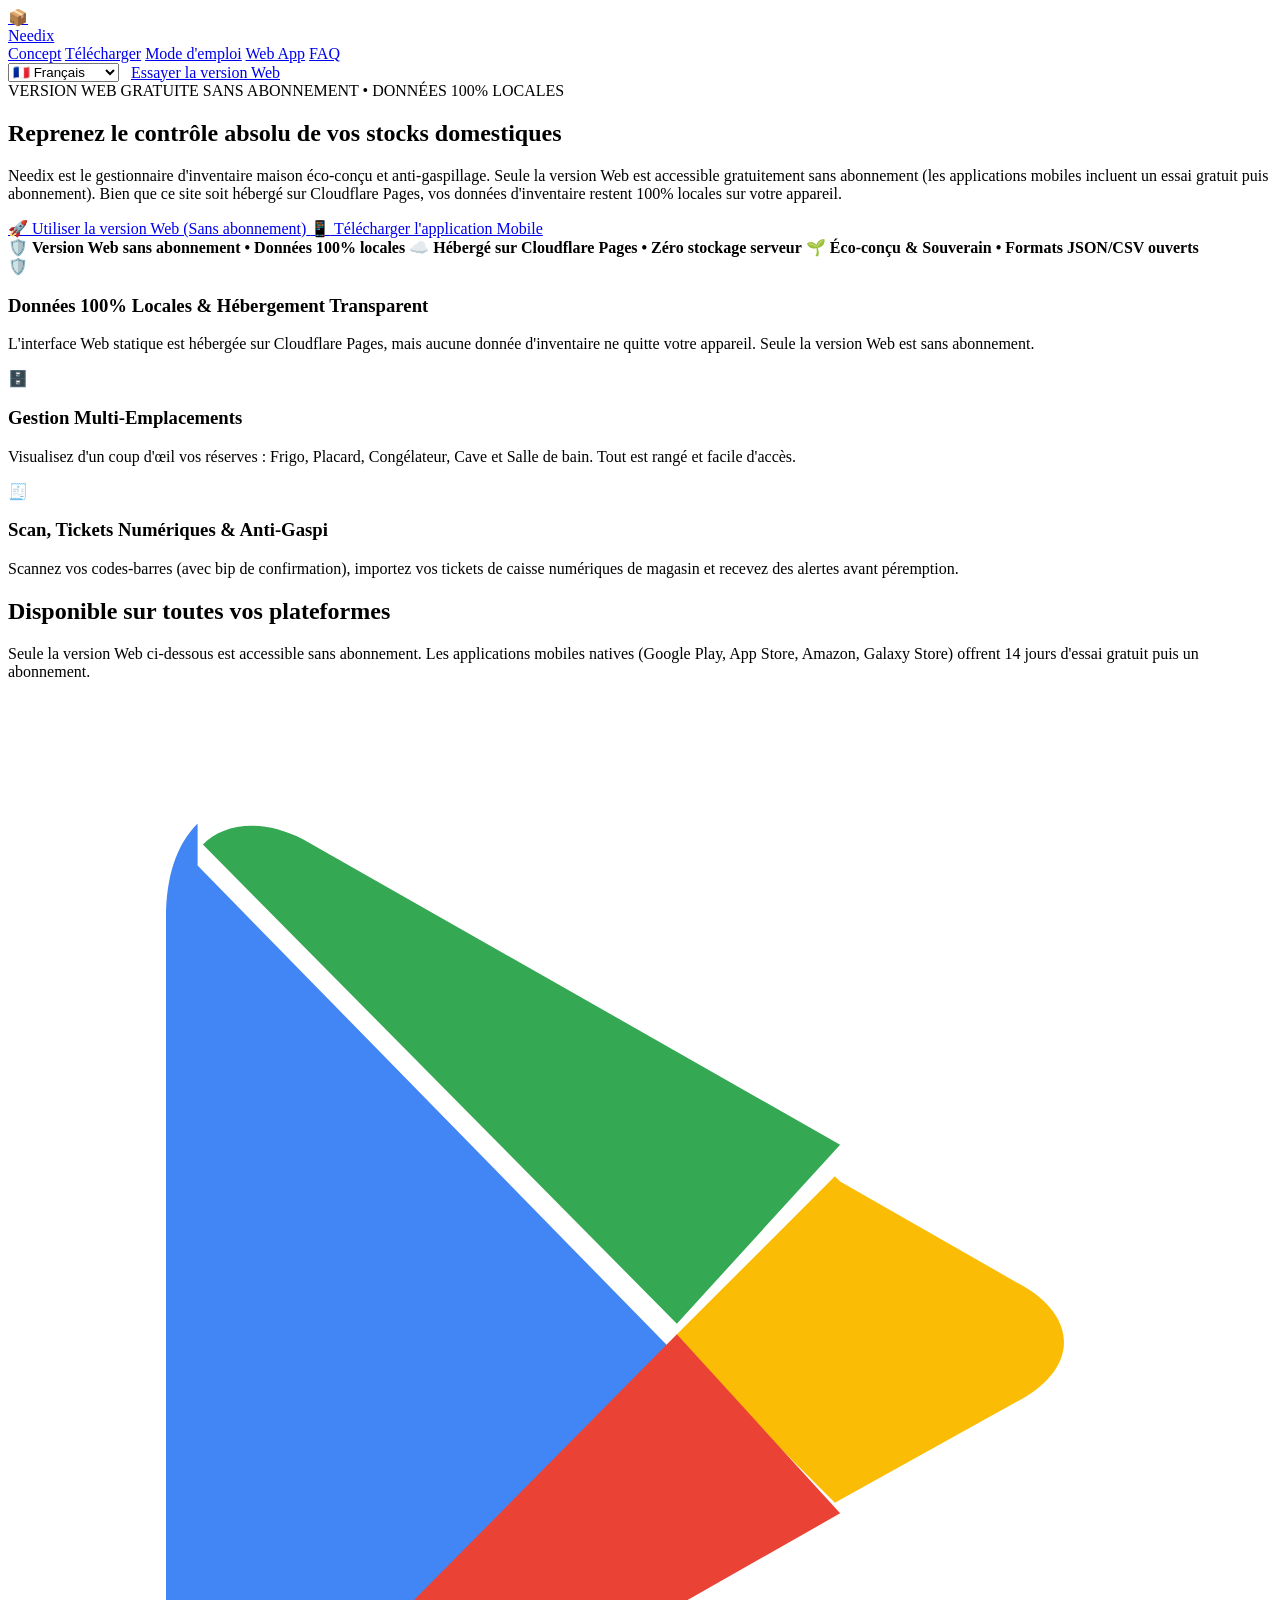
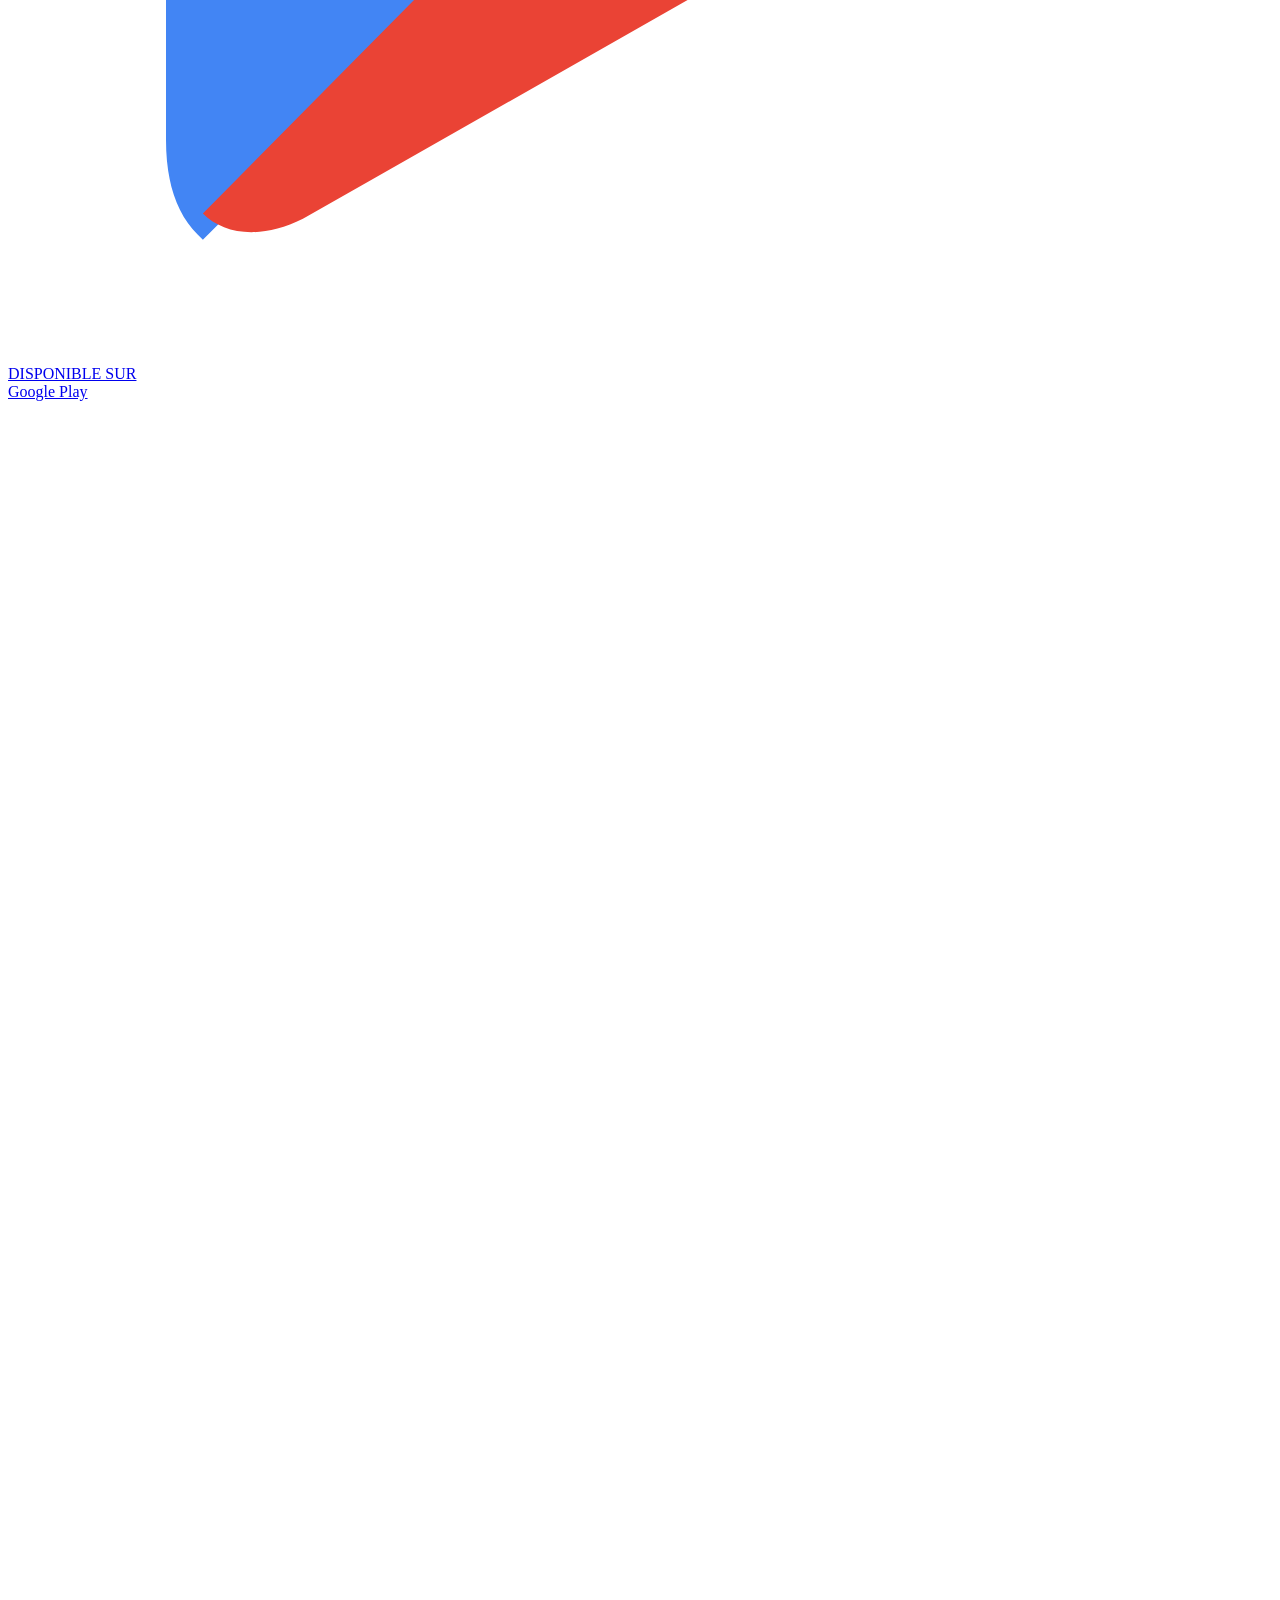
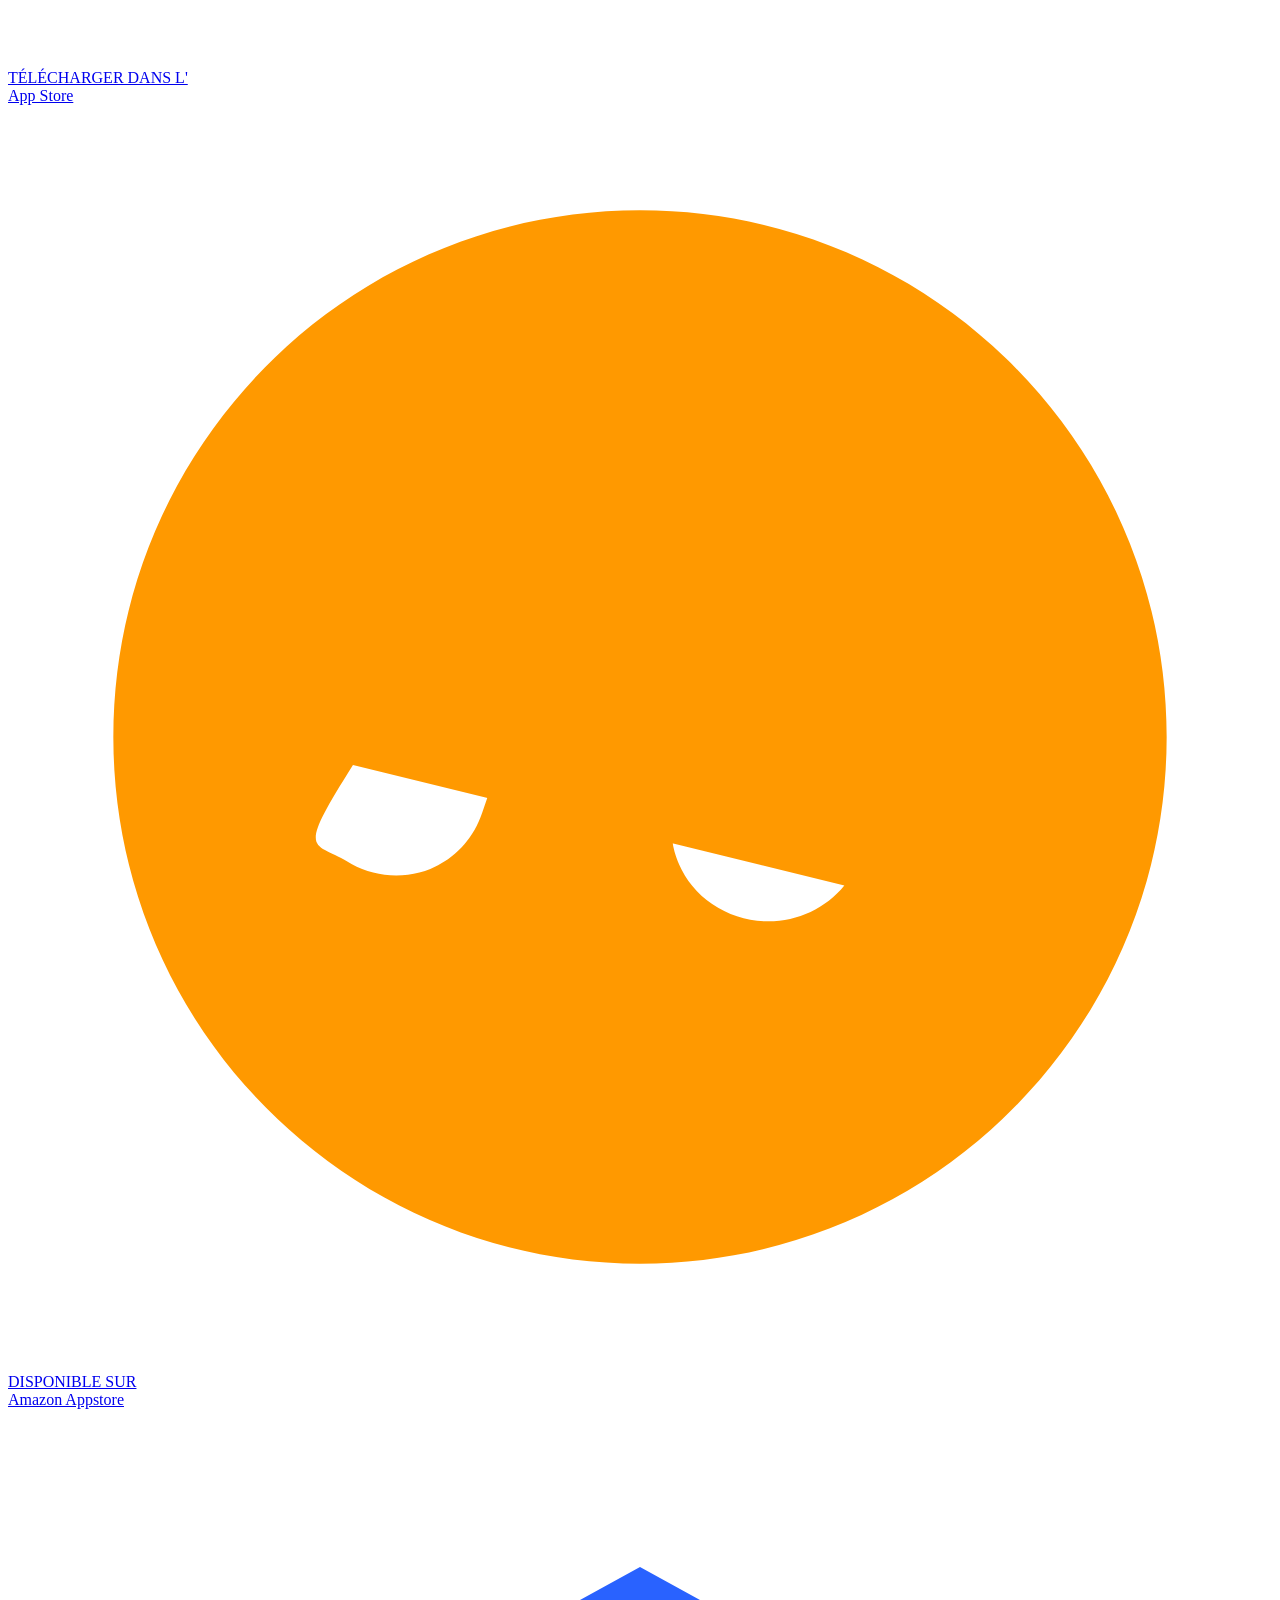
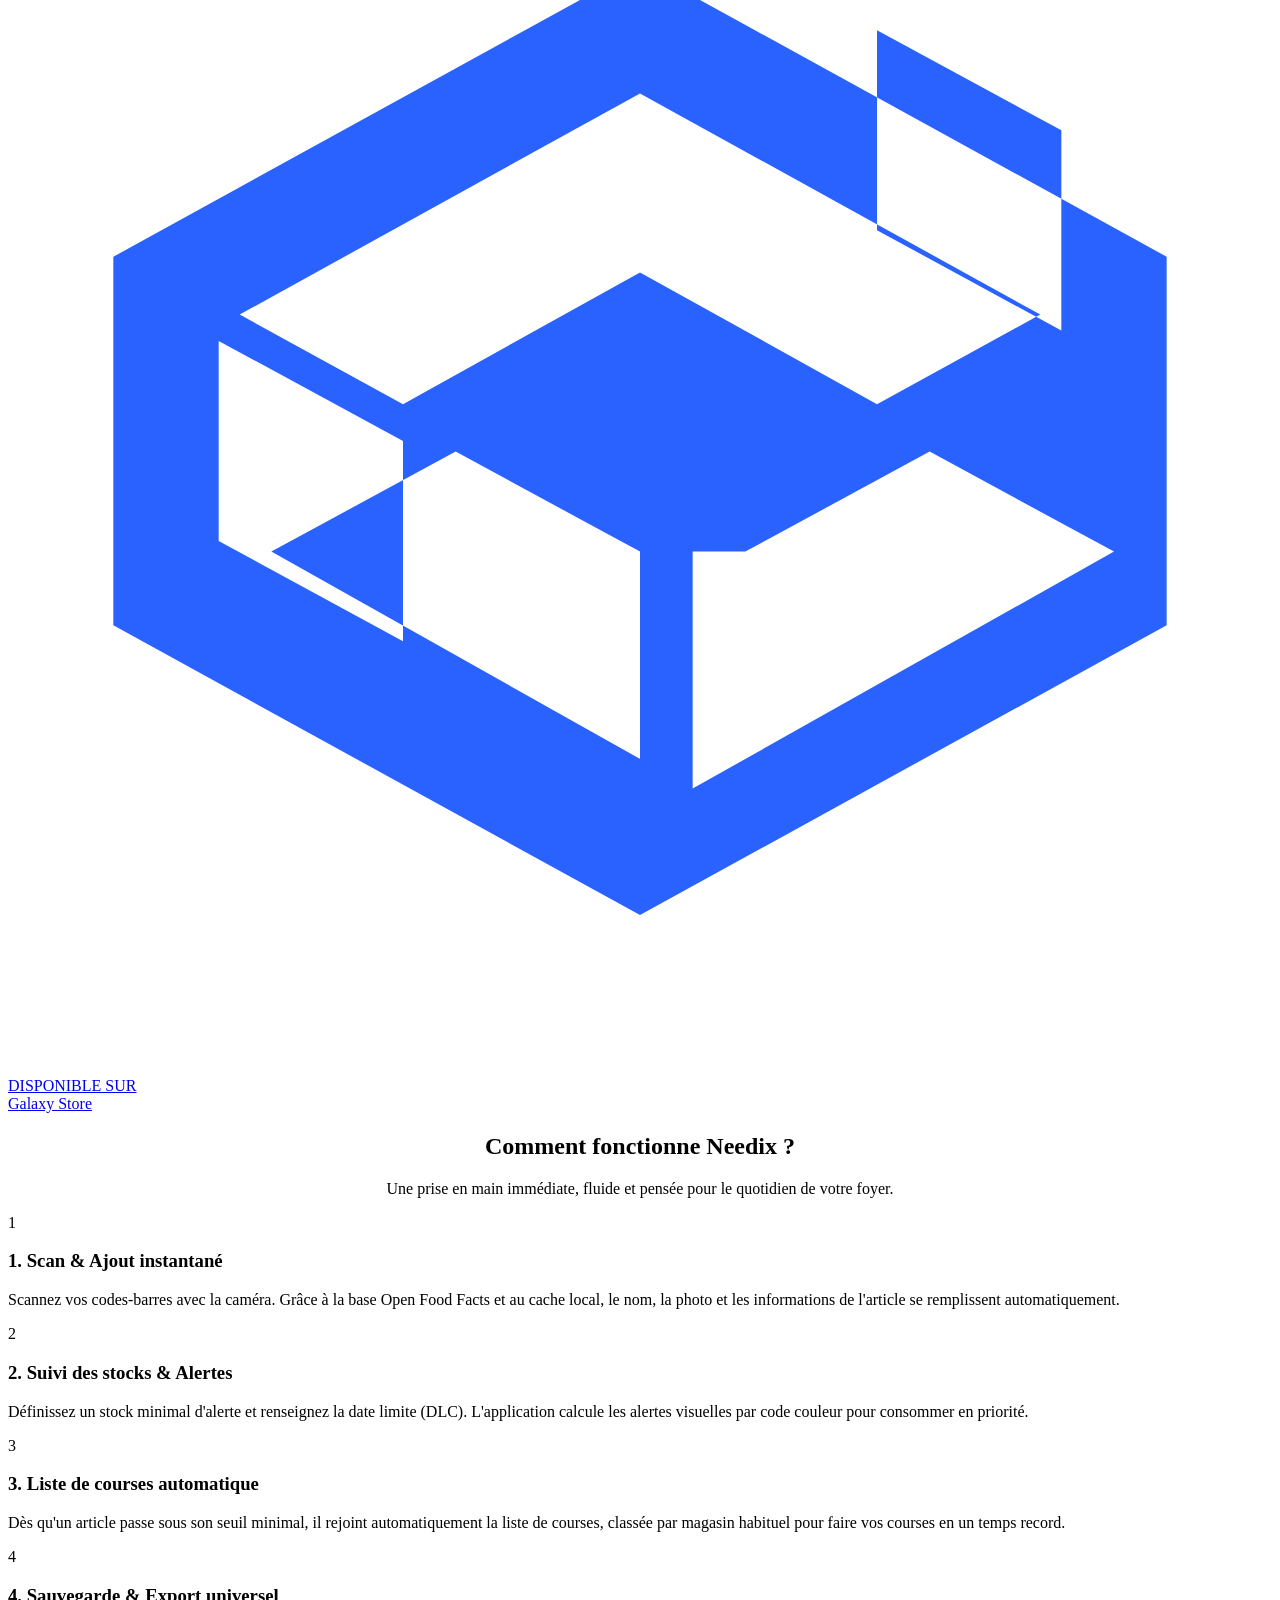
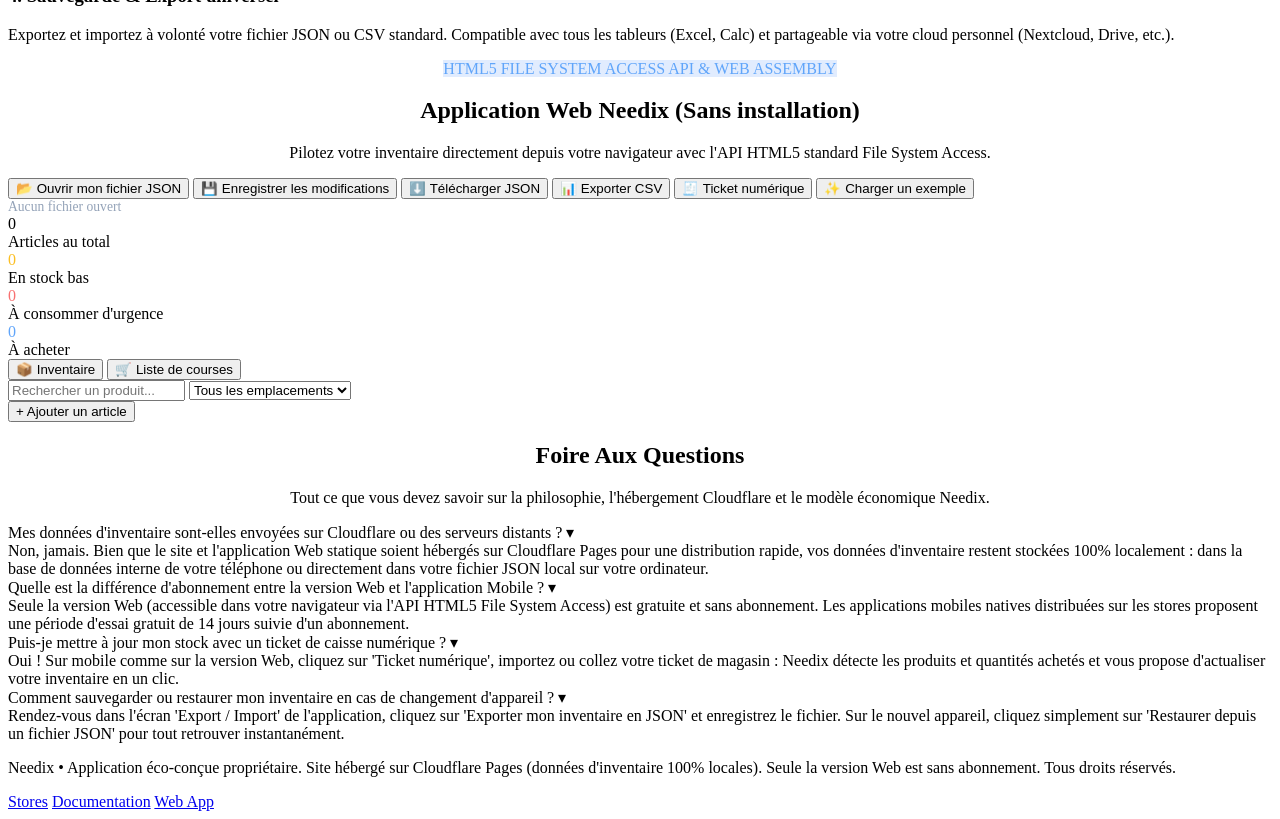
==== commit 126480a3: "feat(web): update landing page, app and i18n with receipt modal and cloudflare hosting disclosure [B" ====
--- a/web/index.html
+++ b/web/index.html
@@ -44,16 +44,16 @@
   <!-- Hero Section -->
   <section id="hero" class="hero-section">
     <div class="container">
-      <span class="hero-tag" data-i18n="hero_tag">100% LOCAL & SANS ABONNEMENT OBLIGATOIRE</span>
+      <span class="hero-tag" data-i18n="hero_tag">VERSION WEB GRATUITE SANS ABONNEMENT • DONNÉES 100% LOCALES</span>
       <h1 class="hero-title" data-i18n="hero_title">Reprenez le contrôle absolu de vos stocks domestiques</h1>
       <p class="hero-subtitle" data-i18n="hero_subtitle">
-        Needix est le gestionnaire d'inventaire maison éco-conçu, respectueux de votre vie privée et anti-gaspillage. Vos placards, votre frigo et vos courses synchronisés en totale indépendance.
+        Needix est le gestionnaire d'inventaire maison éco-conçu et anti-gaspillage. Seule la version Web est accessible gratuitement sans abonnement (les applications mobiles incluent un essai gratuit puis abonnement). Bien que ce site soit hébergé sur Cloudflare Pages, vos données d'inventaire restent 100% locales sur votre appareil.
       </p>
 
       <div class="hero-cta-group">
         <a href="#web-app" class="btn-primary-hero">
           <span>🚀</span>
-          <span data-i18n="hero_cta_web">Essayer la version Web (Sans installation)</span>
+          <span data-i18n="hero_cta_web">Utiliser la version Web (Sans abonnement)</span>
         </a>
         <a href="#stores" class="btn-secondary-hero">
           <span>📱</span>
@@ -62,9 +62,9 @@
       </div>
 
       <div class="hero-badges-row">
-        <span>🛡️ <strong data-i18n="hero_badge_privacy">Zéro compte requis • Stockage 100% local</strong></span>
-        <span>🔓 <strong data-i18n="hero_badge_cloud_free">Sans vendor lock-in • JSON/CSV ouverts</strong></span>
-        <span>🌱 <strong data-i18n="hero_badge_green">Éco-conçu & Souverain • Green IT</strong></span>
+        <span>🛡️ <strong data-i18n="hero_badge_privacy">Version Web sans abonnement • Données 100% locales</strong></span>
+        <span>☁️ <strong data-i18n="hero_badge_cloud_free">Hébergé sur Cloudflare Pages • Zéro stockage serveur</strong></span>
+        <span>🌱 <strong data-i18n="hero_badge_green">Éco-conçu & Souverain • Formats JSON/CSV ouverts</strong></span>
       </div>
     </div>
   </section>
@@ -74,8 +74,8 @@
     <div class="concept-highlights">
       <div class="concept-card">
         <div class="concept-icon">🛡️</div>
-        <h3 data-i18n="pill_indep">Indépendance Totale</h3>
-        <p data-i18n="pill_indep_desc">Aucune obligation de créer un compte cloud ou de souscrire à des serveurs tiers. Vos données vous appartiennent exclusivement.</p>
+        <h3 data-i18n="pill_indep">Données 100% Locales & Hébergement Transparent</h3>
+        <p data-i18n="pill_indep_desc">L'interface Web statique est hébergée sur Cloudflare Pages, mais aucune donnée d'inventaire ne quitte votre appareil. Seule la version Web est sans abonnement.</p>
       </div>
 
       <div class="concept-card">
@@ -85,9 +85,9 @@
       </div>
 
       <div class="concept-card">
-        <div class="concept-icon">⏳</div>
-        <h3 data-i18n="pill_antigaspi">Anti-Gaspillage Actif</h3>
-        <p data-i18n="pill_antigaspi_desc">Alertes intelligentes avant la date limite de péremption pour consommer vos denrées à temps et faire des économies durables.</p>
+        <div class="concept-icon">🧾</div>
+        <h3 data-i18n="pill_antigaspi">Scan, Tickets Numériques & Anti-Gaspi</h3>
+        <p data-i18n="pill_antigaspi_desc">Scannez vos codes-barres (avec bip de confirmation), importez vos tickets de caisse numériques de magasin et recevez des alertes avant péremption.</p>
       </div>
     </div>
   </section>
@@ -97,7 +97,7 @@
     <div class="container">
       <div class="section-header">
         <h2 data-i18n="stores_title">Disponible sur toutes vos plateformes</h2>
-        <p data-i18n="stores_subtitle">Installez l'application native sur vos smartphones et tablettes ou profitez de l'application Web sans installation.</p>
+        <p data-i18n="stores_subtitle">Seule la version Web ci-dessous est accessible sans abonnement. Les applications mobiles natives (Google Play, App Store, Amazon, Galaxy Store) offrent 14 jours d'essai gratuit puis un abonnement.</p>
       </div>
 
       <div class="store-badges-grid">
@@ -212,6 +212,9 @@
             <button id="btn-export-csv" class="btn-action" title="Exporter en tableur CSV (Excel, LibreOffice)">
               <span>📊</span> <span data-i18n="btn_export_csv">Exporter CSV</span>
             </button>
+            <button id="btn-receipt-scan" class="btn-action" title="Importer ou coller un ticket de caisse numérique">
+              <span>🧾</span> <span data-i18n="btn_receipt_scan">Ticket numérique</span>
+            </button>
             <button id="btn-load-sample" class="btn-action" title="Charger un jeu de données d'exemple">
               <span>✨</span> <span data-i18n="btn_load_sample">Charger un exemple</span>
             </button>
@@ -284,37 +287,37 @@
   <section id="faq" class="faq-section container">
     <div class="section-header" style="text-align: center;">
       <h2 data-i18n="faq_title">Foire Aux Questions</h2>
-      <p data-i18n="faq_subtitle">Tout ce que vous devez savoir sur la philosophie et la technologie Needix.</p>
+      <p data-i18n="faq_subtitle">Tout ce que vous devez savoir sur la philosophie, l'hébergement Cloudflare et le modèle économique Needix.</p>
     </div>
 
     <div class="faq-accordion">
       <div class="faq-item">
         <div class="faq-question" onclick="this.parentElement.classList.toggle('open')">
-          <span data-i18n="faq_q1">Mes données d'inventaire sont-elles envoyées sur des serveurs distants ?</span>
+          <span data-i18n="faq_q1">Mes données d'inventaire sont-elles envoyées sur Cloudflare ou des serveurs distants ?</span>
           <span>▾</span>
         </div>
         <div class="faq-answer" data-i18n="faq_a1">
-          Non, absolument jamais. Needix est conçu selon le principe de la souveraineté numérique. Vos données restent stockées dans la base de données sécurisée de votre téléphone ou directement dans votre fichier local JSON lorsque vous utilisez l'application Web.
+          Non, jamais. Bien que le site et l'application Web statique soient hébergés sur Cloudflare Pages pour une distribution rapide, vos données d'inventaire restent stockées 100% localement : dans la base de données interne de votre téléphone ou directement dans votre fichier JSON local sur votre ordinateur.
         </div>
       </div>
 
       <div class="faq-item">
         <div class="faq-question" onclick="this.parentElement.classList.toggle('open')">
-          <span data-i18n="faq_q2">Comment fonctionne la version Web (Wasm) sans installation ?</span>
+          <span data-i18n="faq_q2">Quelle est la différence d'abonnement entre la version Web et l'application Mobile ?</span>
           <span>▾</span>
         </div>
         <div class="faq-answer" data-i18n="faq_a2">
-          La version Web utilise l'API standard HTML5 'File System Access' (et WebAssembly). Cela permet à votre navigateur d'ouvrir et de modifier directement un fichier JSON sur votre disque dur ou clé USB, sans qu'aucun octet ne transite par un serveur externe.
+          Seule la version Web (accessible dans votre navigateur via l'API HTML5 File System Access) est gratuite et sans abonnement. Les applications mobiles natives distribuées sur les stores proposent une période d'essai gratuit de 14 jours suivie d'un abonnement.
         </div>
       </div>
 
       <div class="faq-item">
         <div class="faq-question" onclick="this.parentElement.classList.toggle('open')">
-          <span data-i18n="faq_q3">Puis-je synchroniser mes données entre mon téléphone et mon PC ?</span>
+          <span data-i18n="faq_q3">Puis-je mettre à jour mon stock avec un ticket de caisse numérique ?</span>
           <span>▾</span>
         </div>
         <div class="faq-answer" data-i18n="faq_a3">
-          Oui ! Il vous suffit d'exporter votre fichier JSON depuis l'application mobile (via le sélecteur Android SAF vers votre dossier local ou un dossier synchronisé comme Nextcloud / Google Drive) et de l'ouvrir directement dans la version Web.
+          Oui ! Sur mobile comme sur la version Web, cliquez sur 'Ticket numérique', importez ou collez votre ticket de magasin : Needix détecte les produits et quantités achetés et vous propose d'actualiser votre inventaire en un clic.
         </div>
       </div>
 
@@ -400,8 +403,11 @@
               <input type="text" id="item-store" class="form-control" placeholder="ex: Supermarché, BioCoop">
             </div>
             <div class="form-group">
-              <label for="item-barcode" data-i18n="lbl_barcode">Code-barres</label>
-              <input type="text" id="item-barcode" class="form-control" placeholder="Code EAN13 optionnel">
+              <label for="item-barcode" data-i18n="lbl_barcode">Code-barres (EAN / ISBN)</label>
+              <div style="display: flex; gap: 6px;">
+                <input type="text" id="item-barcode" class="form-control" placeholder="Ex: 3250390001001 ou ISBN">
+                <button type="button" id="btn-lookup-barcode" class="btn-action" title="Identifier via Open Food/Beauty/Products Facts, Inventaire.io & Base locale" style="white-space: nowrap; padding: 0 12px;">🔍 Identifier</button>
+              </div>
             </div>
           </div>
 
@@ -419,13 +425,52 @@
     </div>
   </div>
 
+  <!-- Modal Digital Receipt ([BACKLOG-RECEIPT-08]) -->
+  <div id="receipt-modal" class="modal-overlay" style="display: none;">
+    <div class="modal-window" style="max-width: 650px;">
+      <div class="modal-header">
+        <h3>🧾 Lecture de Ticket Numérique & Mise à jour stock</h3>
+        <button id="receipt-modal-close" class="modal-close">&times;</button>
+      </div>
+      <div class="modal-body">
+        <p style="font-size: 0.9rem; color: #94a3b8; margin-bottom: 12px;">
+          Importez un fichier de ticket numérique ou collez le texte ci-dessous (e-mail, reçu de caisse). Needix extrait les produits et quantités achetés et propose de mettre à jour votre stock.
+        </p>
+
+        <div style="display: flex; gap: 10px; margin-bottom: 12px;">
+          <input type="file" id="receipt-file-input" accept=".txt,.html,.eml,.csv,text/plain,text/html" style="display: none;">
+          <button type="button" id="btn-load-receipt-file" class="btn-action">📂 Importer un fichier</button>
+          <button type="button" id="btn-load-receipt-sample" class="btn-action">✨ Charger un exemple</button>
+        </div>
+
+        <div class="form-group">
+          <label for="receipt-raw-text">Texte du ticket de caisse :</label>
+          <textarea id="receipt-raw-text" class="form-control" rows="6" placeholder="Collez ici le contenu de votre ticket de caisse..." style="font-family: monospace; font-size: 0.85rem;"></textarea>
+        </div>
+
+        <button type="button" id="btn-parse-receipt" class="btn-action btn-save-main" style="width: 100%; margin-bottom: 14px;">
+          🔍 Analyser le ticket
+        </button>
+
+        <div id="receipt-results-container" style="display: none;">
+          <h4 style="font-size: 0.95rem; margin-bottom: 8px; color: #38bdf8;">Produits détectés :</h4>
+          <div id="receipt-items-list" style="max-height: 220px; overflow-y: auto; display: flex; flex-direction: column; gap: 6px;"></div>
+        </div>
+      </div>
+      <div class="modal-footer">
+        <button type="button" id="receipt-cancel-btn" class="btn-action">Fermer</button>
+        <button type="button" id="receipt-apply-btn" class="btn-action btn-save-main" style="display: none;">✓ Mettre à jour l'inventaire</button>
+      </div>
+    </div>
+  </div>
+
   <!-- Toast notifications -->
   <div id="toast-container" class="toast-container"></div>
 
   <!-- Footer -->
   <footer class="site-footer">
     <div class="container">
-      <p data-i18n="footer_text">Needix • Application éco-conçue (Green IT) propriétaire. Tous droits réservés.</p>
+      <p data-i18n="footer_text">Needix • Application éco-conçue propriétaire. Site hébergé sur Cloudflare Pages (données d'inventaire 100% locales). Seule la version Web est sans abonnement. Tous droits réservés.</p>
       <div class="footer-links">
         <a href="#stores">Stores</a>
         <a href="#mode-emploi">Documentation</a>
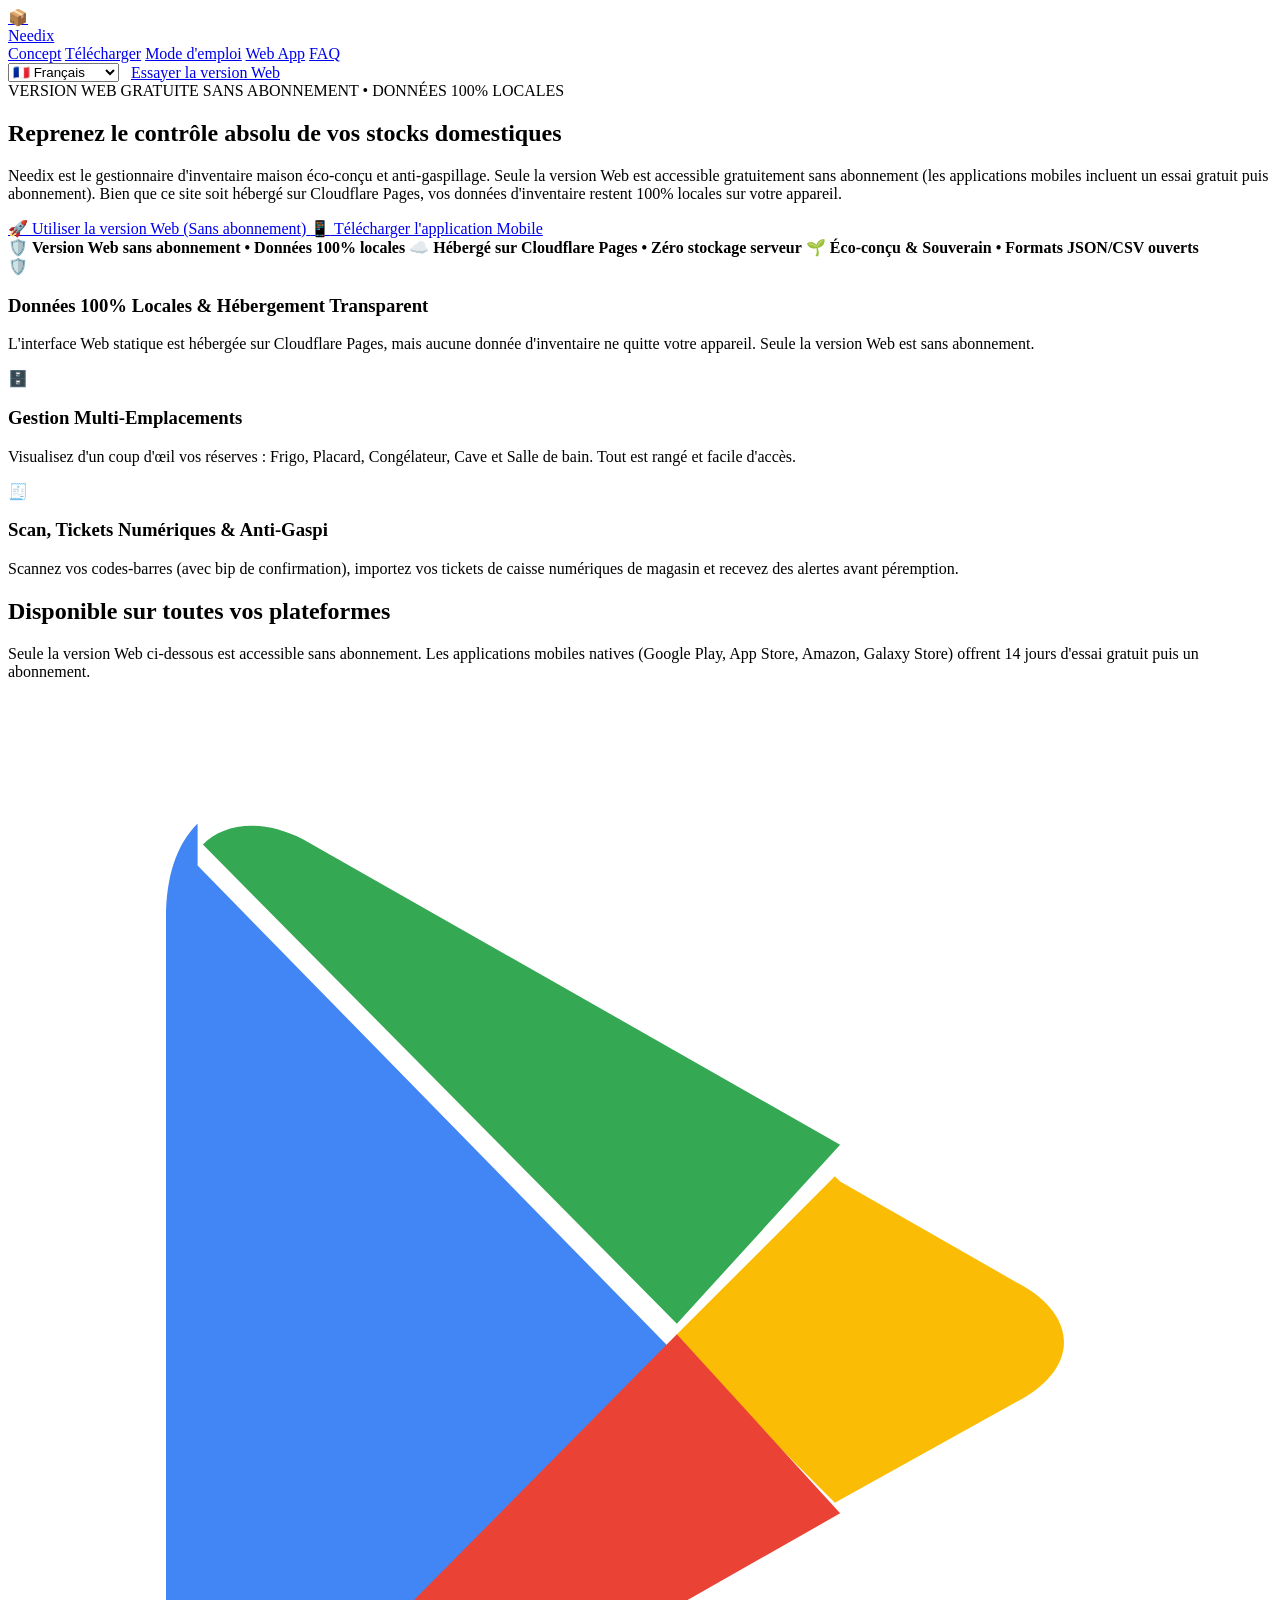
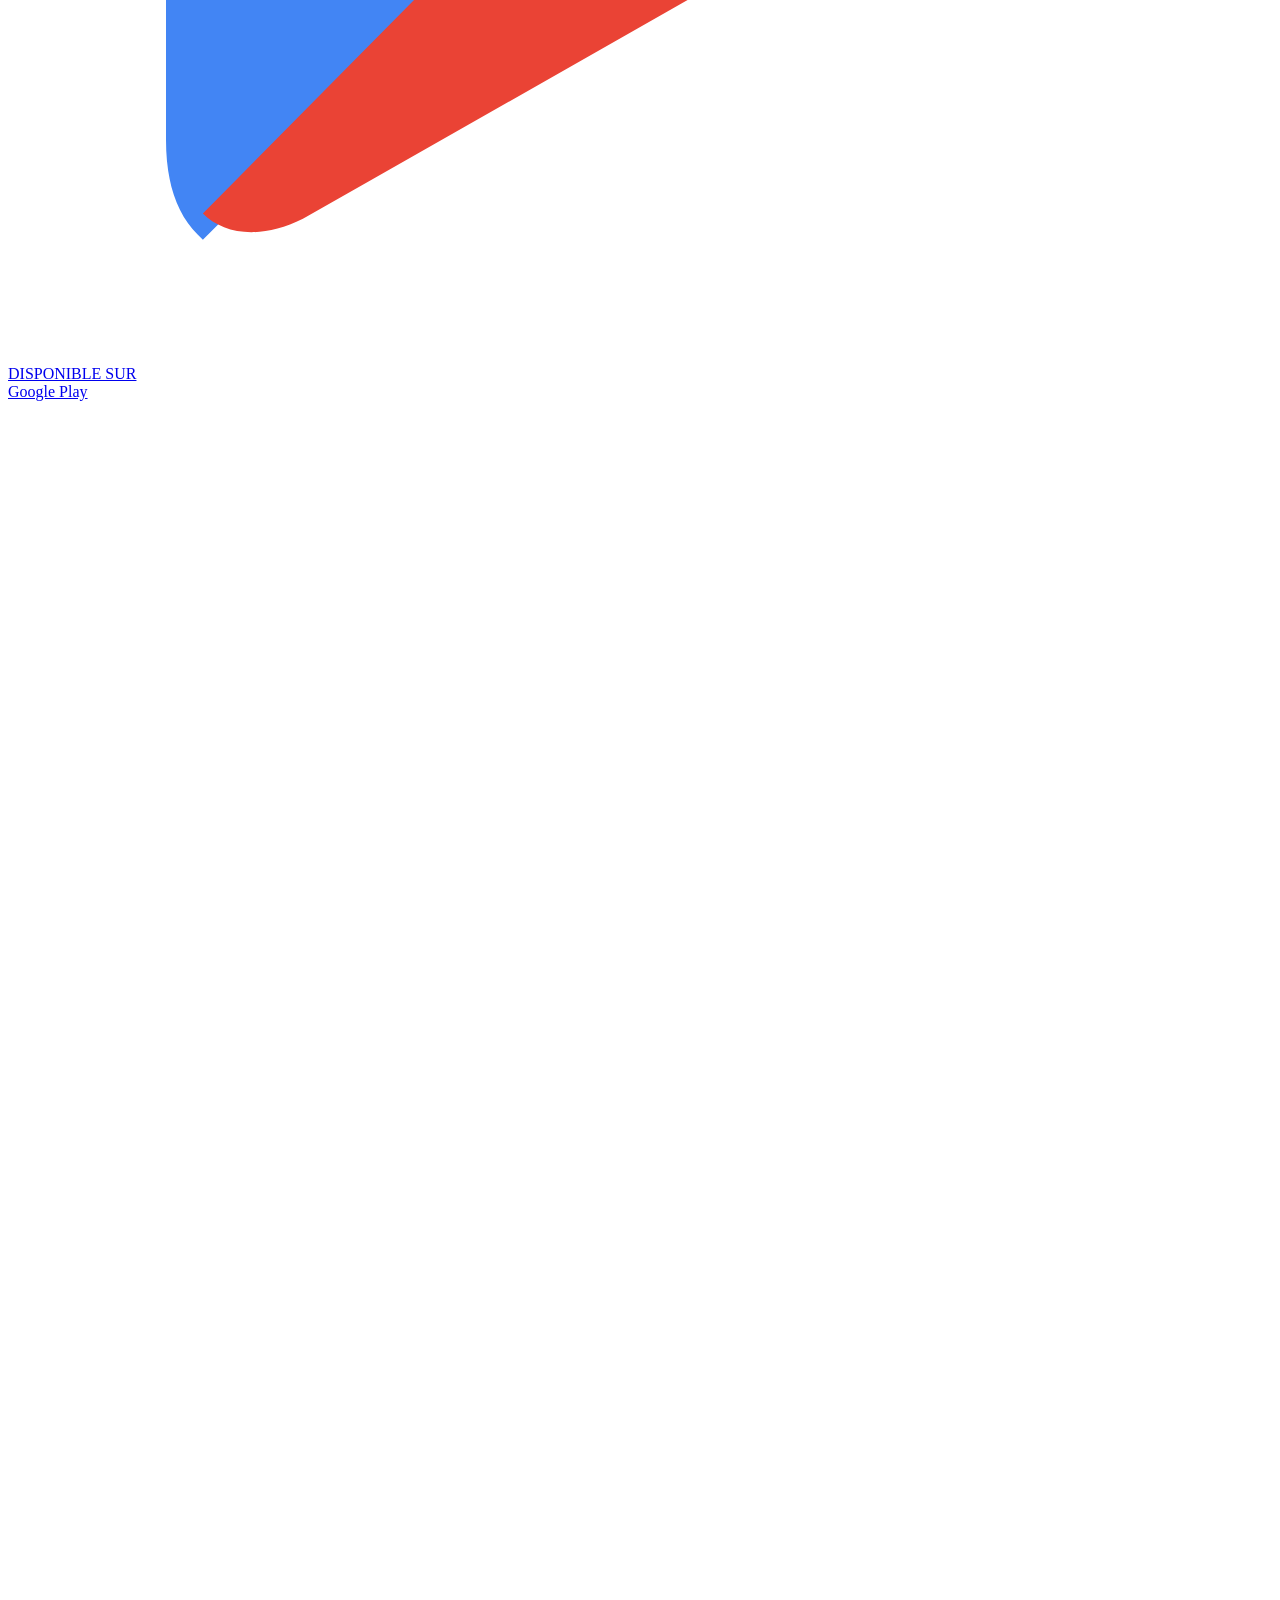
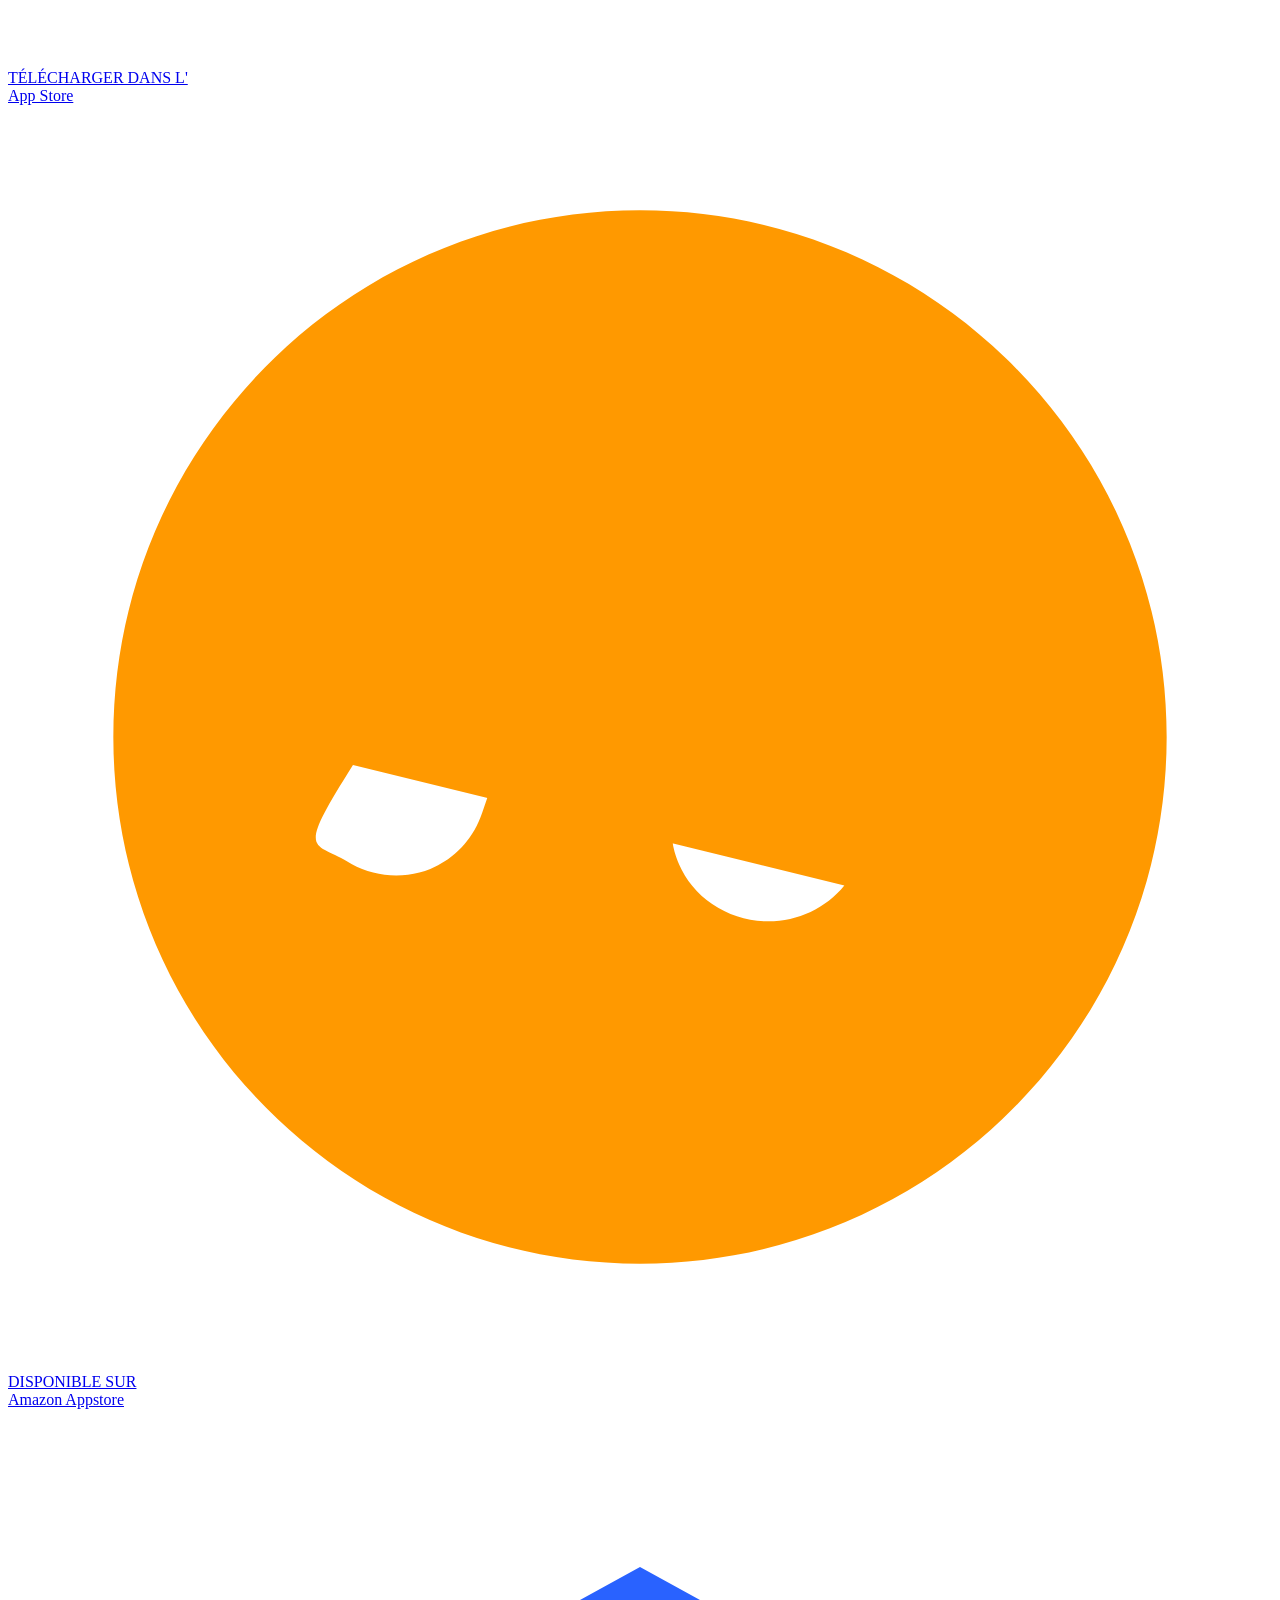
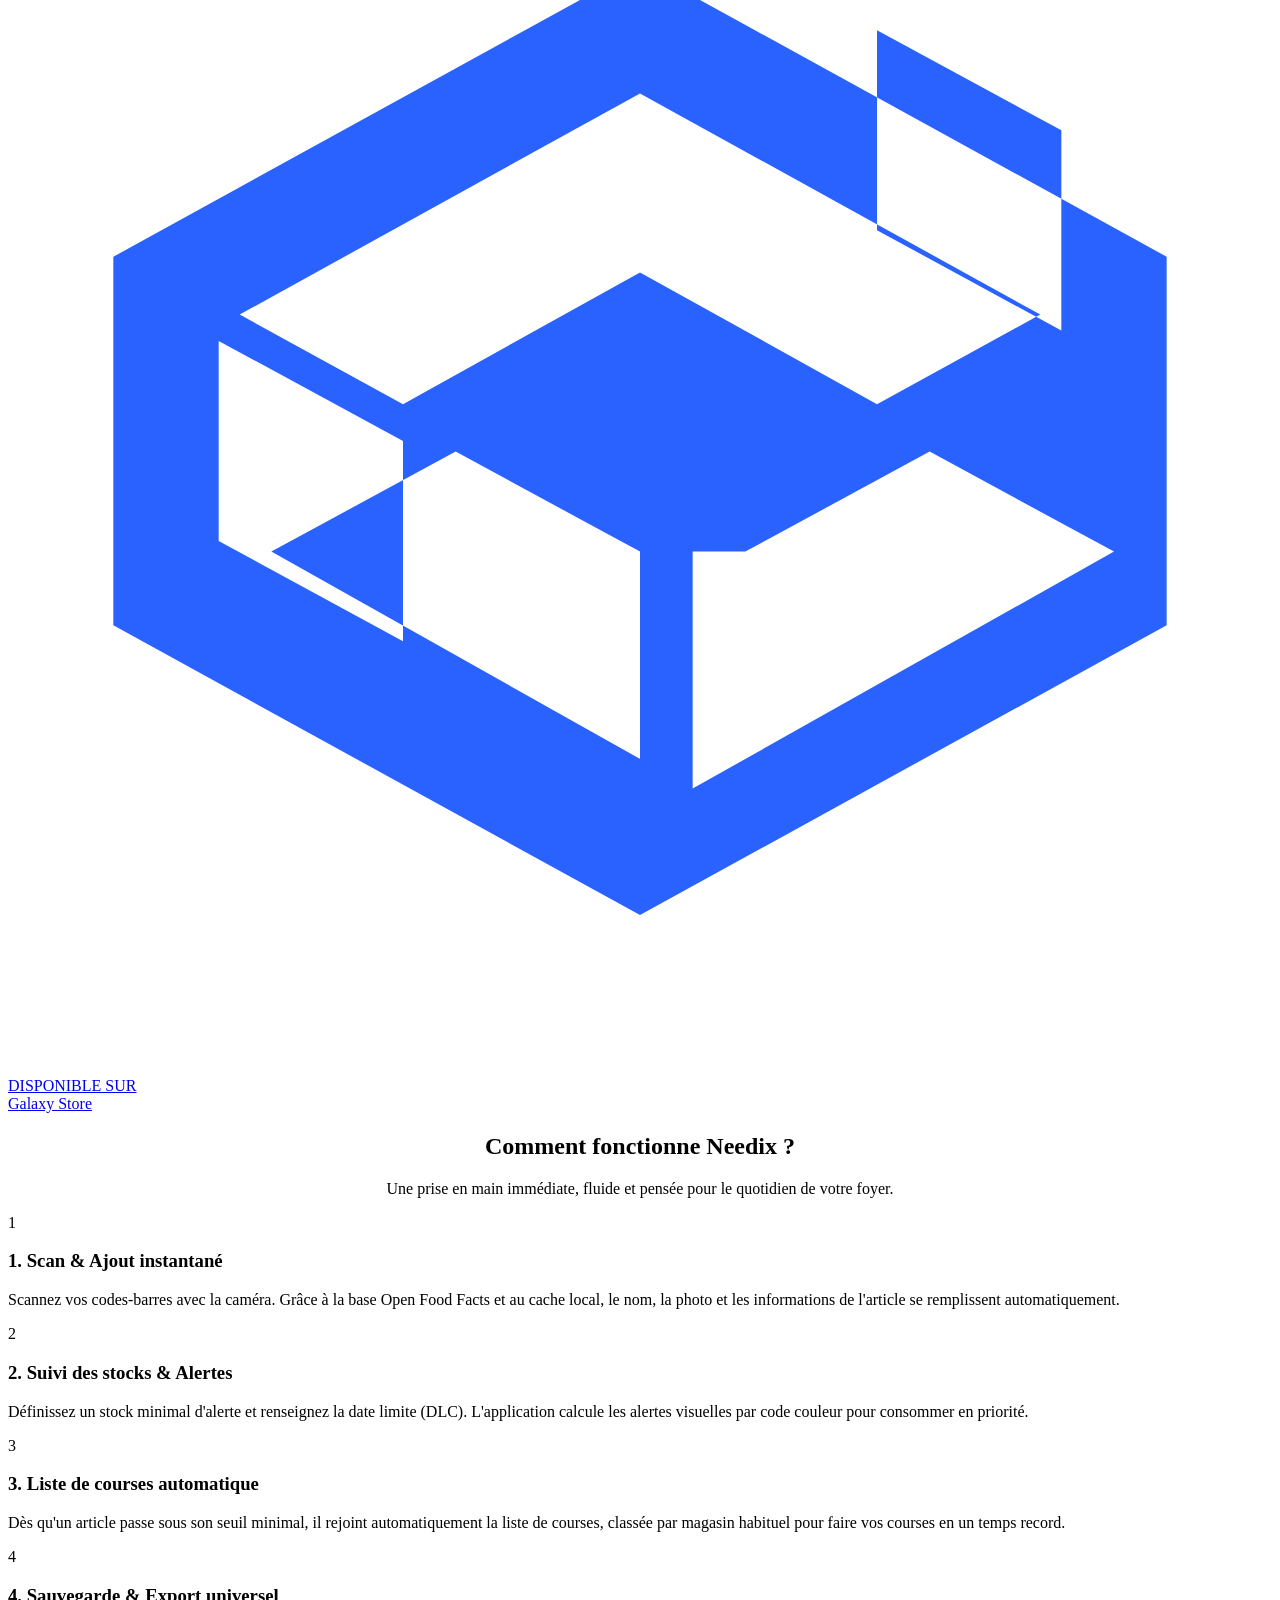
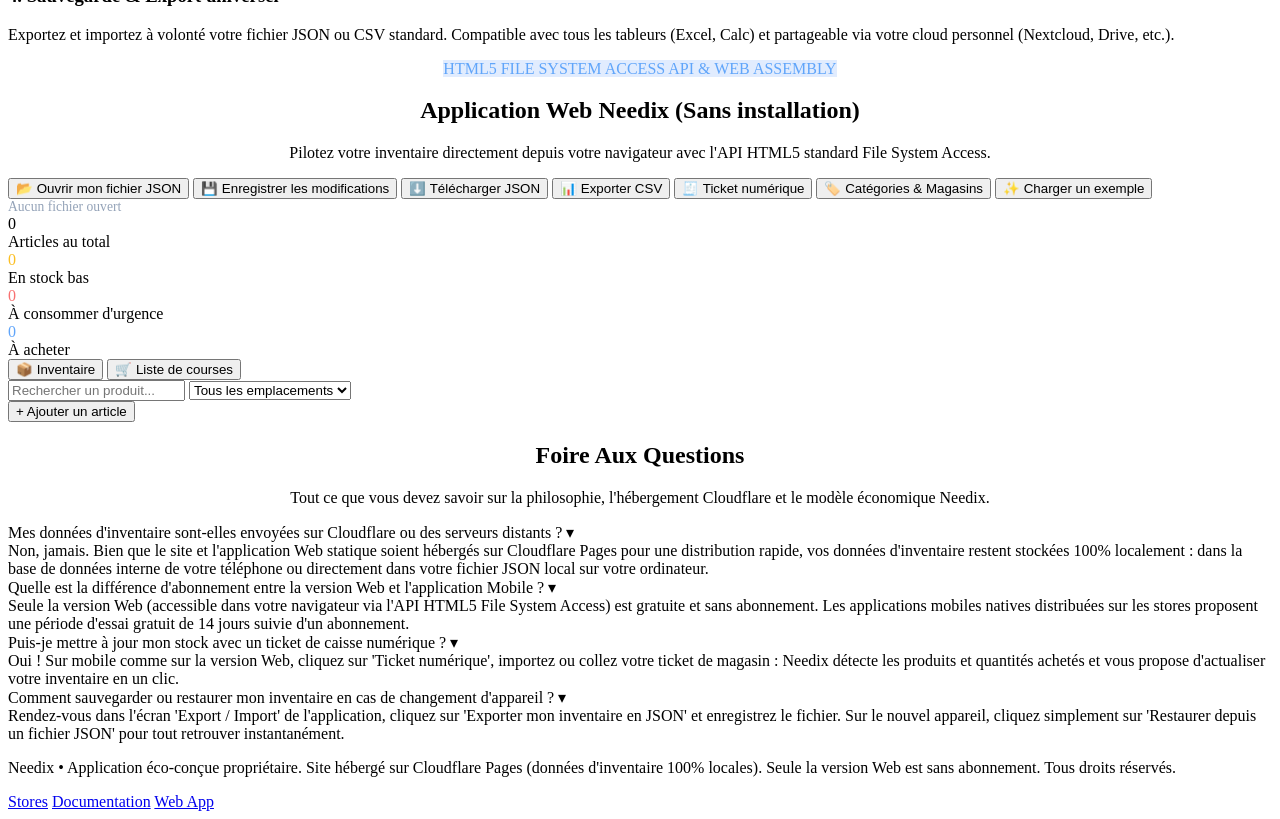
==== commit a92712f8: "feat(web): add categories and stores management modal in web/index.html [BACKLOG-CATEGORIES-13]" ====
--- a/web/index.html
+++ b/web/index.html
@@ -203,7 +203,7 @@
             <button id="btn-open-file" class="btn-action" title="Ouvrir un fichier .json ou .csv depuis votre ordinateur">
               <span>📂</span> <span data-i18n="btn_open_file">Ouvrir mon fichier JSON</span>
             </button>
-            <button id="btn-save-file" class="btn-action btn-save-main" title="Enregistrer directement dans le fichier ouvert">
+            <button id="btn-save-file" class="btn-save-main btn-action" title="Enregistrer directement dans le fichier ouvert">
               <span>💾</span> <span data-i18n="btn_save_file">Enregistrer les modifications</span>
             </button>
             <button id="btn-download-json" class="btn-action" title="Télécharger une copie JSON">
@@ -214,6 +214,9 @@
             </button>
             <button id="btn-receipt-scan" class="btn-action" title="Importer ou coller un ticket de caisse numérique">
               <span>🧾</span> <span data-i18n="btn_receipt_scan">Ticket numérique</span>
+            </button>
+            <button id="btn-manage-categories" class="btn-action" title="Gérer ou supprimer les catégories et magasins">
+              <span>🏷️</span> <span data-i18n="btn_manage_categories">Catégories & Magasins</span>
             </button>
             <button id="btn-load-sample" class="btn-action" title="Charger un jeu de données d'exemple">
               <span>✨</span> <span data-i18n="btn_load_sample">Charger un exemple</span>
@@ -419,7 +422,7 @@
 
         <div class="modal-footer">
           <button type="button" id="modal-cancel-btn" class="btn-action" data-i18n="btn_cancel">Annuler</button>
-          <button type="submit" class="btn-action btn-save-main" data-i18n="btn_save">Enregistrer l'article</button>
+          <button type="submit" class="btn-save-main btn-action" data-i18n="btn_save">Enregistrer l'article</button>
         </div>
       </form>
     </div>
@@ -459,7 +462,48 @@
       </div>
       <div class="modal-footer">
         <button type="button" id="receipt-cancel-btn" class="btn-action">Fermer</button>
-        <button type="button" id="receipt-apply-btn" class="btn-action btn-save-main" style="display: none;">✓ Mettre à jour l'inventaire</button>
+        <button type="button" id="receipt-apply-btn" class="btn-save-main btn-action" style="display: none;">✓ Mettre à jour l'inventaire</button>
+      </div>
+    </div>
+  </div>
+
+  <!-- Modal Manage Categories & Stores -->
+  <div id="categories-modal" class="modal-overlay" style="display: none;">
+    <div class="modal-window" style="max-width: 650px;">
+      <div class="modal-header">
+        <h3 id="categories-modal-title" data-i18n="modal_manage_title">Gestion des Catégories & Magasins</h3>
+        <button id="categories-modal-close" class="modal-close" type="button">&times;</button>
+      </div>
+      <div class="modal-body" style="padding: 20px;">
+        <div style="display: flex; gap: 10px; margin-bottom: 16px;">
+          <button id="tab-cat-view" class="btn-action" type="button" style="flex: 1; font-weight: bold; background: rgba(59,130,246,0.2);">🏷️ Catégories</button>
+          <button id="tab-store-view" class="btn-action" type="button" style="flex: 1;">🏪 Magasins</button>
+        </div>
+
+        <!-- Section Catégories -->
+        <div id="cat-manage-section">
+          <div style="display: flex; gap: 8px; margin-bottom: 14px;">
+            <input type="text" id="new-cat-name" class="form-control" placeholder="Nom de la nouvelle catégorie..." style="flex: 2;">
+            <input type="text" id="new-cat-emoji" class="form-control" placeholder="Emoji" value="📦" style="flex: 1; max-width: 80px; text-align: center;">
+            <button id="btn-add-cat-web" class="btn-save-main btn-action" type="button" style="white-space: nowrap;">+ Ajouter</button>
+          </div>
+          <div id="categories-list-container" style="max-height: 320px; overflow-y: auto; display: flex; flex-direction: column; gap: 8px;">
+          </div>
+        </div>
+
+        <!-- Section Magasins -->
+        <div id="store-manage-section" style="display: none;">
+          <div style="display: flex; gap: 8px; margin-bottom: 14px;">
+            <input type="text" id="new-store-name" class="form-control" placeholder="Nom du nouveau magasin..." style="flex: 2;">
+            <input type="text" id="new-store-emoji" class="form-control" placeholder="Emoji" value="🛒" style="flex: 1; max-width: 80px; text-align: center;">
+            <button id="btn-add-store-web" class="btn-save-main btn-action" type="button" style="white-space: nowrap;">+ Ajouter</button>
+          </div>
+          <div id="stores-list-container" style="max-height: 320px; overflow-y: auto; display: flex; flex-direction: column; gap: 8px;">
+          </div>
+        </div>
+      </div>
+      <div class="modal-footer">
+        <button id="categories-modal-cancel" class="btn-action" type="button">Fermer</button>
       </div>
     </div>
   </div>
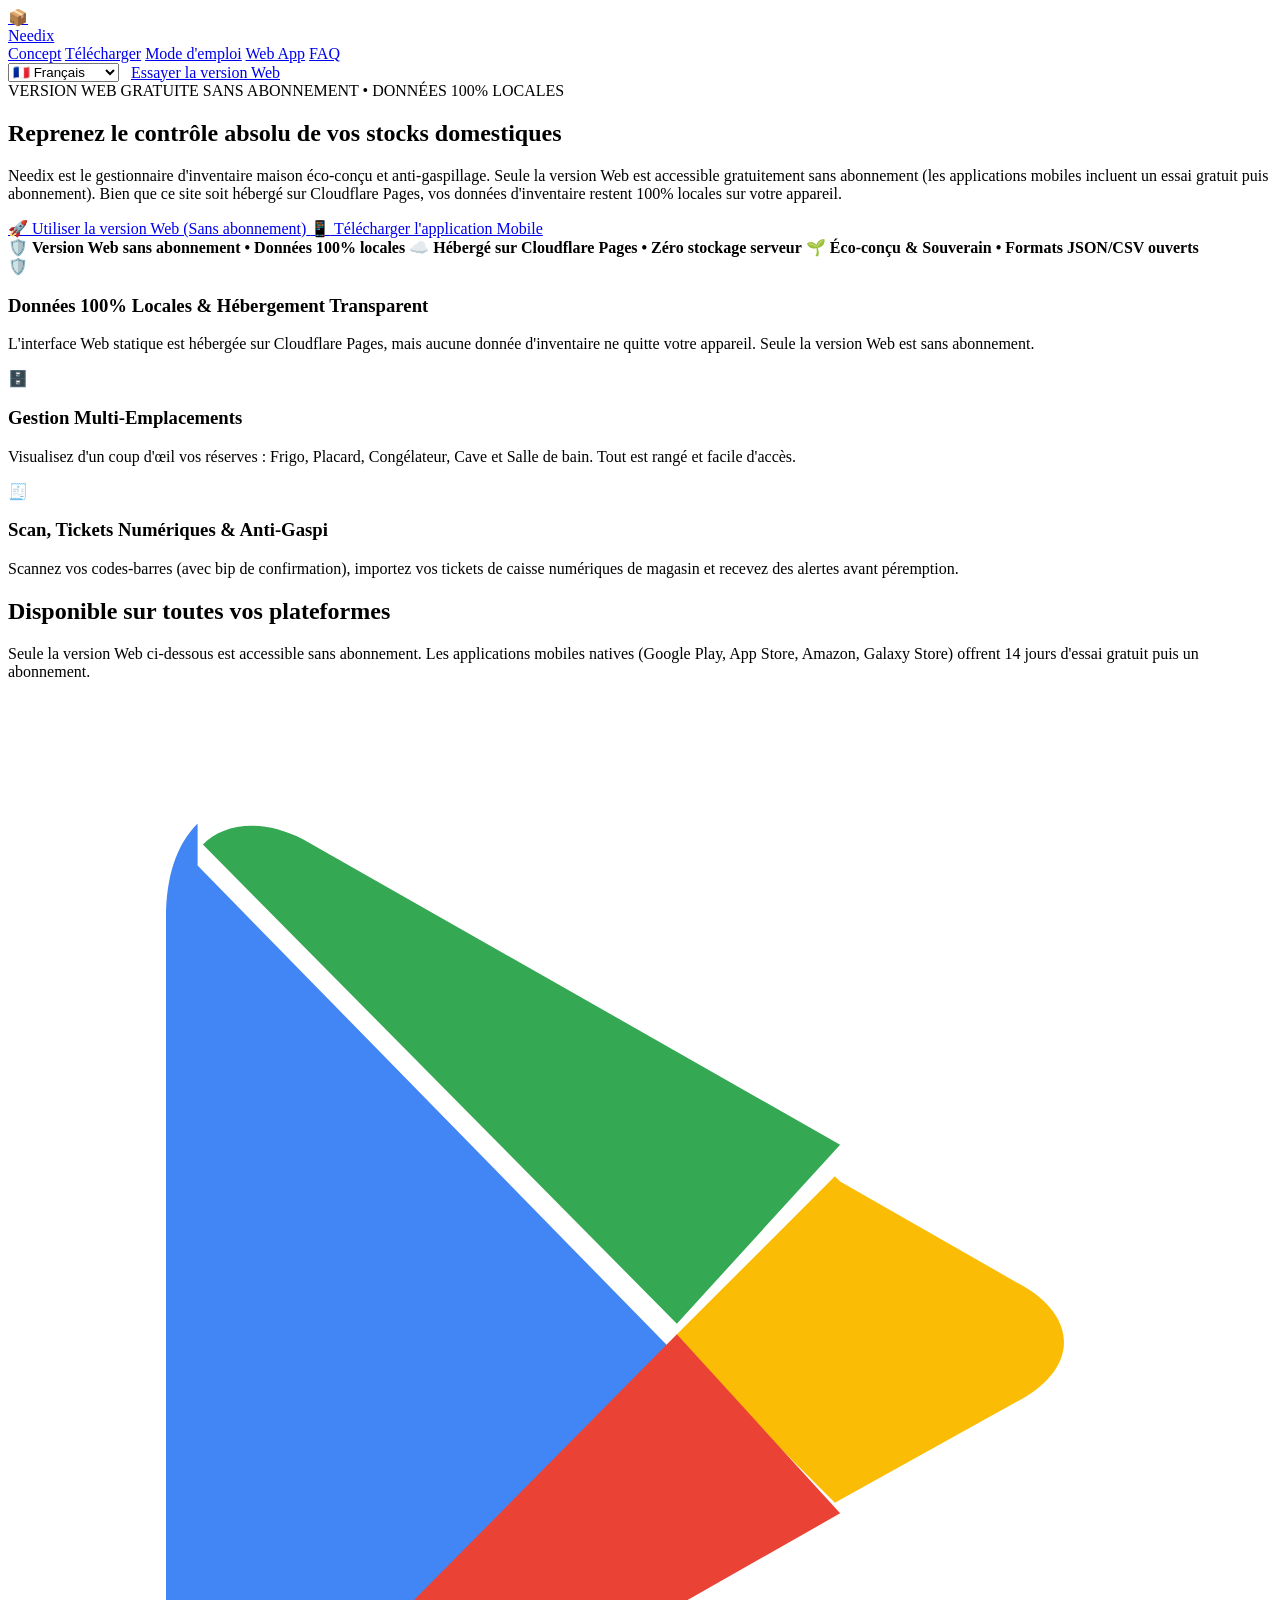
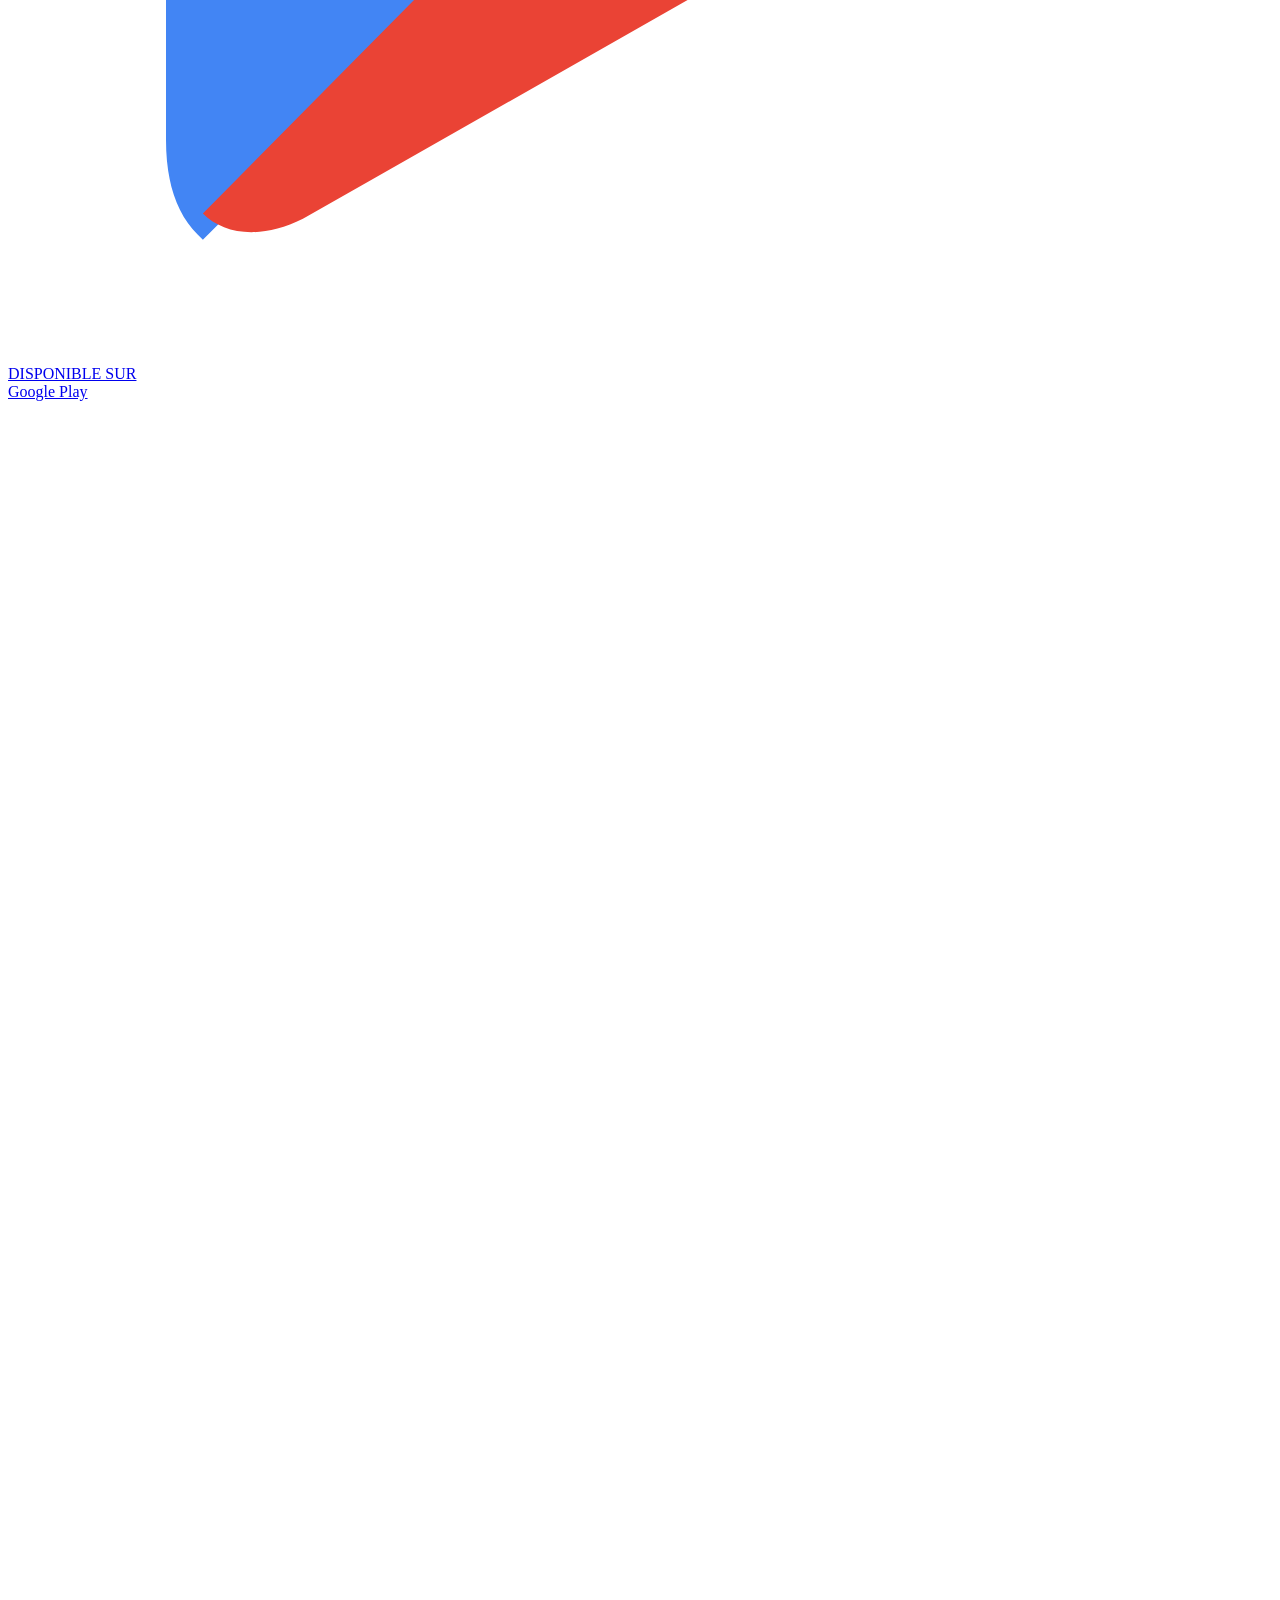
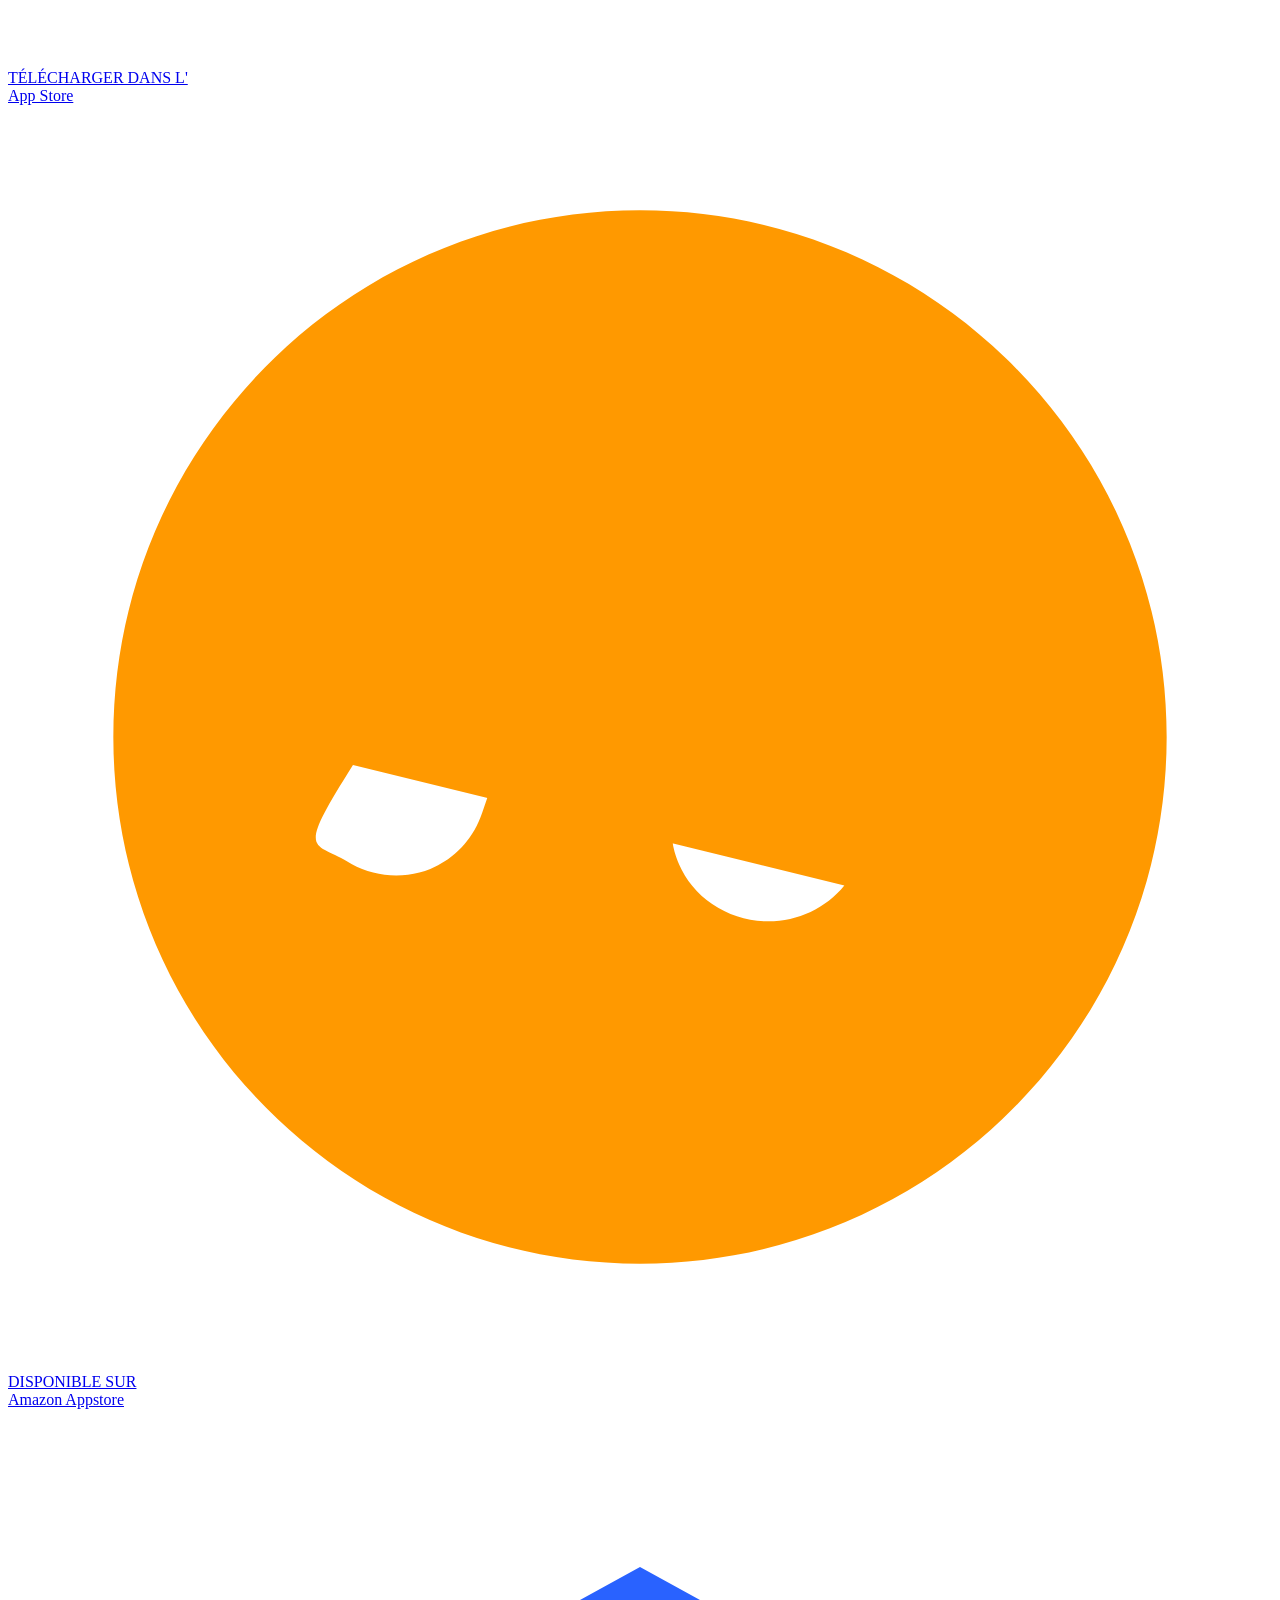
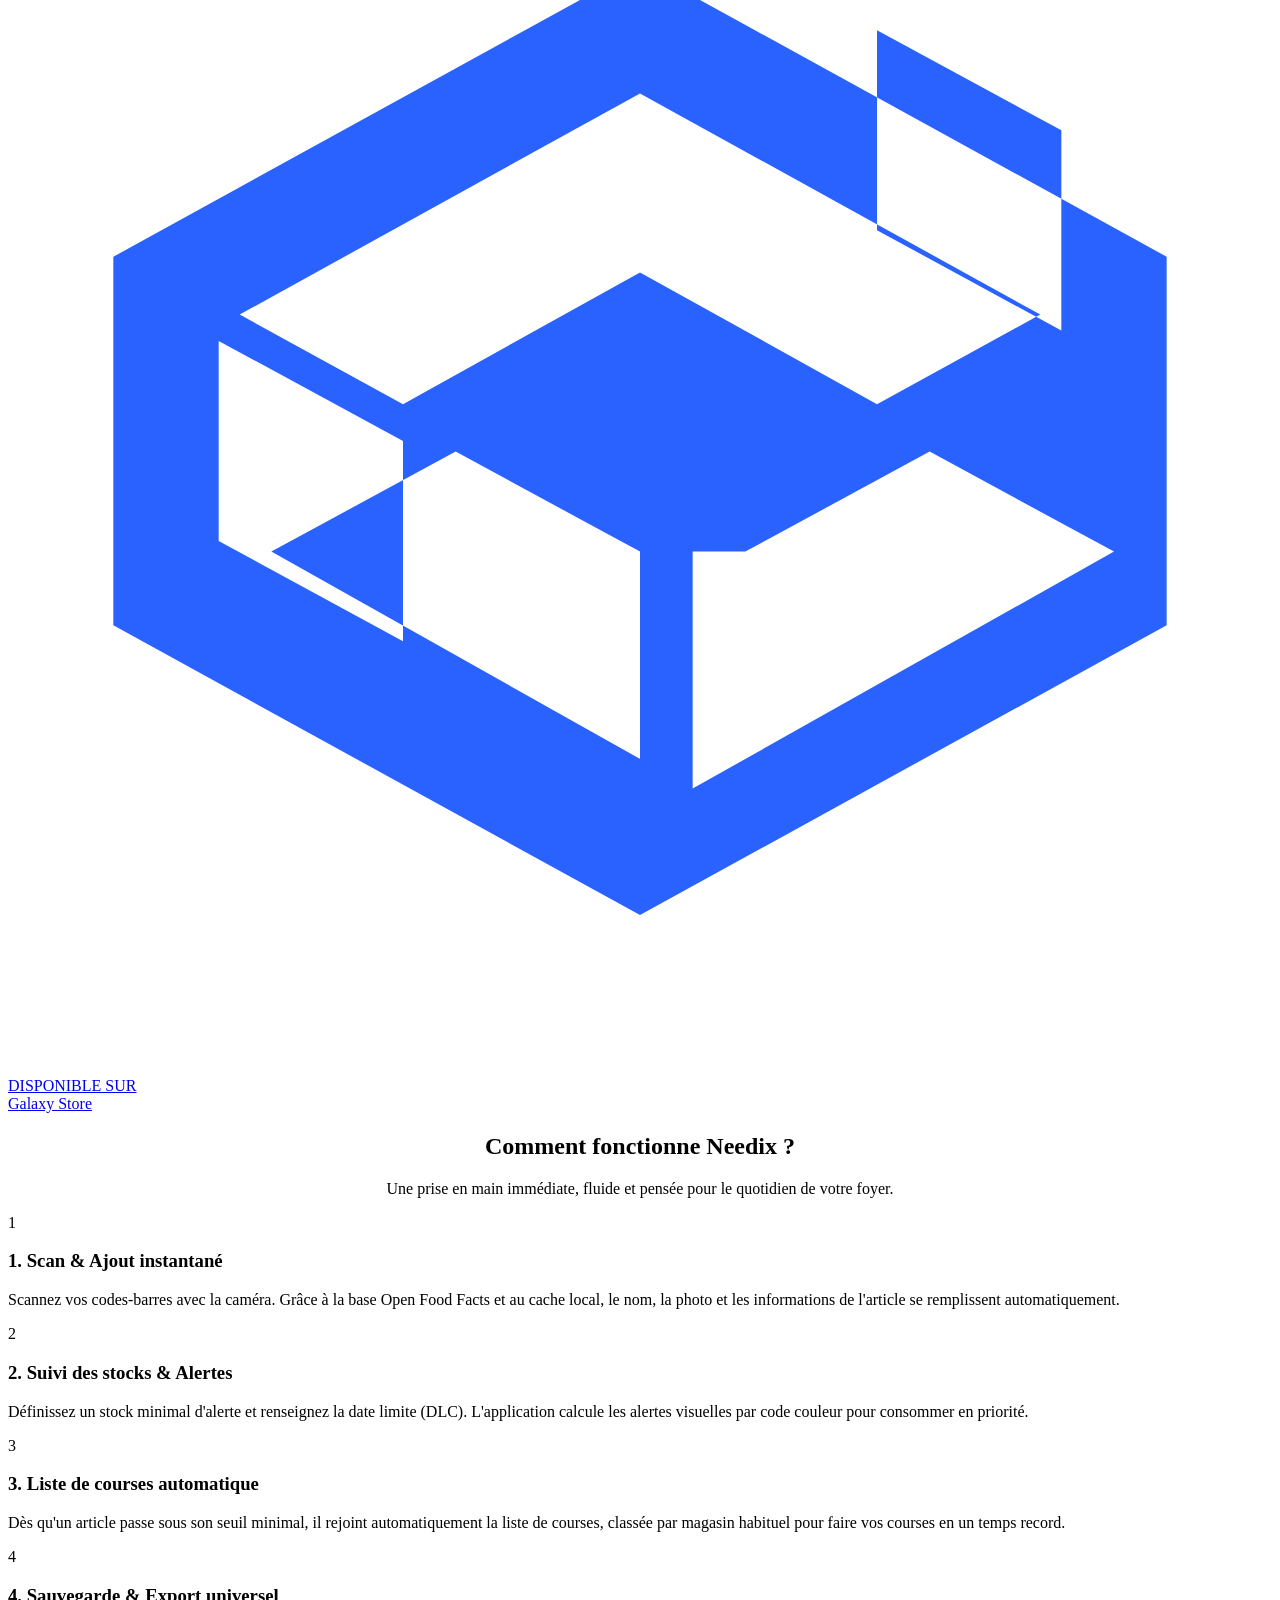
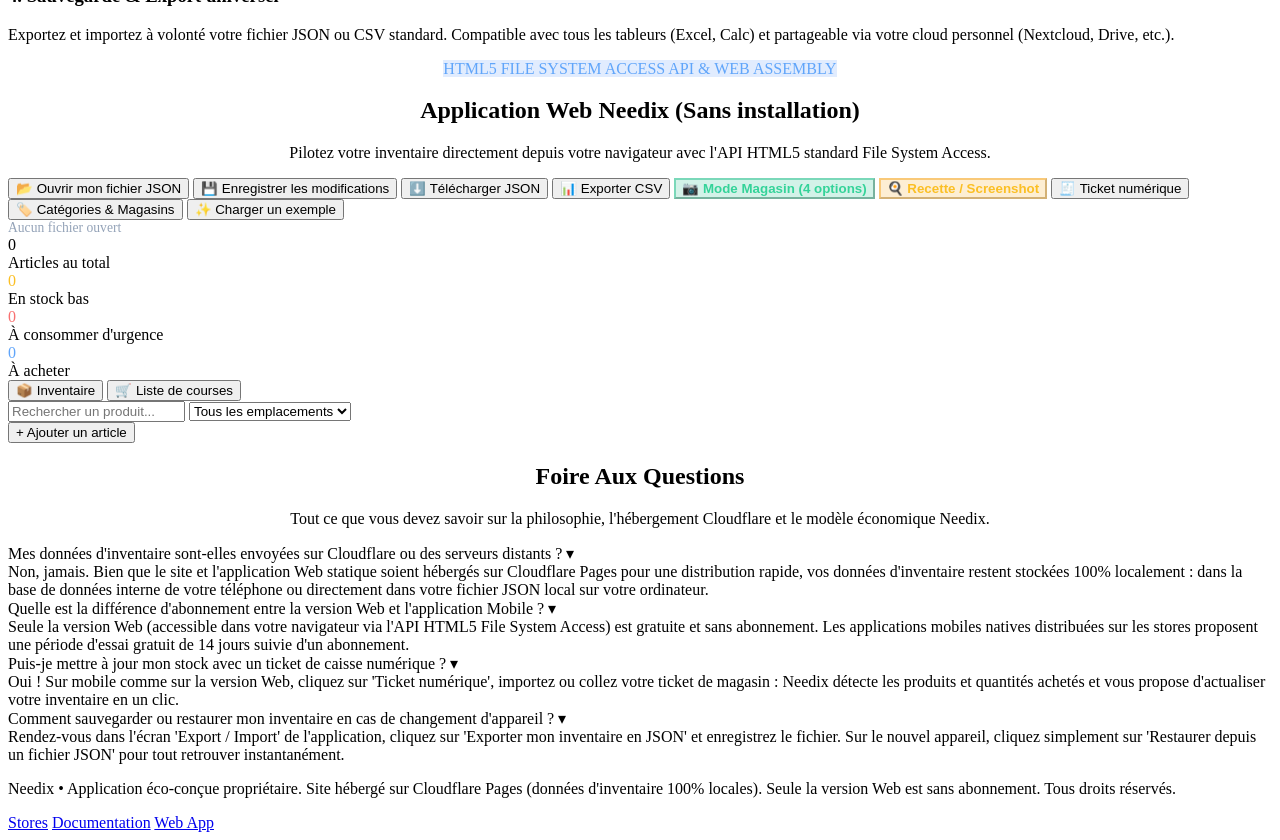
==== commit b04d0acf: "feat(scanner,recipes): add In-Store Scanner (4 live options) & Recipe OCR/URL Assistant (v0.7.0)" ====
--- a/web/index.html
+++ b/web/index.html
@@ -203,7 +203,7 @@
             <button id="btn-open-file" class="btn-action" title="Ouvrir un fichier .json ou .csv depuis votre ordinateur">
               <span>📂</span> <span data-i18n="btn_open_file">Ouvrir mon fichier JSON</span>
             </button>
-            <button id="btn-save-file" class="btn-save-main btn-action" title="Enregistrer directement dans le fichier ouvert">
+            <button id="btn-save-file" class="btn-action btn-save-main" title="Enregistrer directement dans le fichier ouvert">
               <span>💾</span> <span data-i18n="btn_save_file">Enregistrer les modifications</span>
             </button>
             <button id="btn-download-json" class="btn-action" title="Télécharger une copie JSON">
@@ -211,6 +211,12 @@
             </button>
             <button id="btn-export-csv" class="btn-action" title="Exporter en tableur CSV (Excel, LibreOffice)">
               <span>📊</span> <span data-i18n="btn_export_csv">Exporter CSV</span>
+            </button>
+            <button id="btn-store-scanner" class="btn-action" style="background: rgba(16, 185, 129, 0.18); border-color: rgba(16, 185, 129, 0.45); color: #34d399; font-weight: 700;" title="Scanner au magasin avec les 4 options de comportement">
+              <span>📷</span> <span>Mode Magasin (4 options)</span>
+            </button>
+            <button id="btn-recipe-assistant" class="btn-action" style="background: rgba(245, 158, 11, 0.18); border-color: rgba(245, 158, 11, 0.45); color: #fbbf24; font-weight: 700;" title="Importer une capture d'écran d'ingrédients ou un lien de recette">
+              <span>🍳</span> <span>Recette / Screenshot</span>
             </button>
             <button id="btn-receipt-scan" class="btn-action" title="Importer ou coller un ticket de caisse numérique">
               <span>🧾</span> <span data-i18n="btn_receipt_scan">Ticket numérique</span>
@@ -422,7 +428,7 @@
 
         <div class="modal-footer">
           <button type="button" id="modal-cancel-btn" class="btn-action" data-i18n="btn_cancel">Annuler</button>
-          <button type="submit" class="btn-save-main btn-action" data-i18n="btn_save">Enregistrer l'article</button>
+          <button type="submit" class="btn-action btn-save-main" data-i18n="btn_save">Enregistrer l'article</button>
         </div>
       </form>
     </div>
@@ -462,7 +468,7 @@
       </div>
       <div class="modal-footer">
         <button type="button" id="receipt-cancel-btn" class="btn-action">Fermer</button>
-        <button type="button" id="receipt-apply-btn" class="btn-save-main btn-action" style="display: none;">✓ Mettre à jour l'inventaire</button>
+        <button type="button" id="receipt-apply-btn" class="btn-action btn-save-main" style="display: none;">✓ Mettre à jour l'inventaire</button>
       </div>
     </div>
   </div>
@@ -485,7 +491,7 @@
           <div style="display: flex; gap: 8px; margin-bottom: 14px;">
             <input type="text" id="new-cat-name" class="form-control" placeholder="Nom de la nouvelle catégorie..." style="flex: 2;">
             <input type="text" id="new-cat-emoji" class="form-control" placeholder="Emoji" value="📦" style="flex: 1; max-width: 80px; text-align: center;">
-            <button id="btn-add-cat-web" class="btn-save-main btn-action" type="button" style="white-space: nowrap;">+ Ajouter</button>
+            <button id="btn-add-cat-web" class="btn-action btn-save-main" type="button" style="white-space: nowrap;">+ Ajouter</button>
           </div>
           <div id="categories-list-container" style="max-height: 320px; overflow-y: auto; display: flex; flex-direction: column; gap: 8px;">
           </div>
@@ -496,7 +502,7 @@
           <div style="display: flex; gap: 8px; margin-bottom: 14px;">
             <input type="text" id="new-store-name" class="form-control" placeholder="Nom du nouveau magasin..." style="flex: 2;">
             <input type="text" id="new-store-emoji" class="form-control" placeholder="Emoji" value="🛒" style="flex: 1; max-width: 80px; text-align: center;">
-            <button id="btn-add-store-web" class="btn-save-main btn-action" type="button" style="white-space: nowrap;">+ Ajouter</button>
+            <button id="btn-add-store-web" class="btn-action btn-save-main" type="button" style="white-space: nowrap;">+ Ajouter</button>
           </div>
           <div id="stores-list-container" style="max-height: 320px; overflow-y: auto; display: flex; flex-direction: column; gap: 8px;">
           </div>
@@ -504,6 +510,108 @@
       </div>
       <div class="modal-footer">
         <button id="categories-modal-cancel" class="btn-action" type="button">Fermer</button>
+      </div>
+    </div>
+  </div>
+
+  <!-- Modal In-Store Scanner (4 Options + 1 All-in-One) -->
+  <div id="store-scanner-modal" class="modal-overlay" style="display: none;">
+    <div class="modal-window" style="max-width: 720px;">
+      <div class="modal-header">
+        <h3>📷 Mode Magasin — Labo Live des 4 Options</h3>
+        <button id="store-scanner-modal-close" class="modal-close">&times;</button>
+      </div>
+      <div class="modal-body">
+        <p style="font-size: 0.85rem; color: #94a3b8; margin-bottom: 10px;">
+          Scannez ou saisissez un code-barres au magasin et testez en direct les <strong>4 options de comportement</strong> (ou le mode Tout-en-un).
+        </p>
+
+        <!-- 5 Behavior Selector -->
+        <div id="store-scan-mode-bar" style="display: flex; gap: 6px; flex-wrap: wrap; margin-bottom: 14px;">
+          <button type="button" class="btn-action store-mode-chip active" data-mode="all_in_one" style="background: rgba(16,185,129,0.25); border-color: #10b981; color: #ecfdf5; font-size: 0.78rem; padding: 6px 10px;">✨ 5. Tout-en-un</button>
+          <button type="button" class="btn-action store-mode-chip" data-mode="check_owned" style="font-size: 0.78rem; padding: 6px 10px;">🔍 1. Vérif Stock (Bullix/Grocy)</button>
+          <button type="button" class="btn-action store-mode-chip" data-mode="instant_restock" style="font-size: 0.78rem; padding: 6px 10px;">⚡ 2. Express 1-Tap (Bring!)</button>
+          <button type="button" class="btn-action store-mode-chip" data-mode="cart_batch" style="font-size: 0.78rem; padding: 6px 10px;">🛒 3. Caddie (Scan &amp; Go)</button>
+          <button type="button" class="btn-action store-mode-chip" data-mode="nutri_detail" style="font-size: 0.78rem; padding: 6px 10px;">🥗 4. Nutri-Score (OFF)</button>
+        </div>
+
+        <!-- Barcode input & Quick Demo Barcodes -->
+        <div style="display: flex; gap: 8px; margin-bottom: 10px;">
+          <input type="text" id="store-scan-barcode-input" class="form-control" placeholder="Code-barres EAN-13 (ex: 3017620422003)...">
+          <button type="button" id="btn-trigger-store-scan" class="btn-action btn-save-main" style="white-space: nowrap;">📷 Scanner</button>
+        </div>
+
+        <div style="display: flex; gap: 6px; flex-wrap: wrap; margin-bottom: 14px;">
+          <button type="button" class="btn-action btn-quick-demo-scan" data-ean="3017620422003" style="font-size: 0.75rem; padding: 4px 8px;">🟢 Démo En Stock (Nutella)</button>
+          <button type="button" class="btn-action btn-quick-demo-scan" data-ean="3250390001001" style="font-size: 0.75rem; padding: 4px 8px;">🟠 Démo Stock Bas (Lait Bio)</button>
+          <button type="button" class="btn-action btn-quick-demo-scan" data-ean="8076800195057" style="font-size: 0.75rem; padding: 4px 8px;">🔴 Démo Rupture / Liste (Pâtes Barilla)</button>
+        </div>
+
+        <!-- Scan Result Card -->
+        <div id="store-scan-result-area" style="margin-bottom: 14px;"></div>
+
+        <!-- In-Store Cart Drawer -->
+        <div id="store-cart-drawer" style="display: none; background: rgba(15, 23, 42, 0.9); border: 1px solid rgba(59, 130, 246, 0.4); border-radius: 12px; padding: 12px;">
+          <div style="display: flex; justify-content: space-between; align-items: center; margin-bottom: 8px;">
+            <strong id="store-cart-title" style="color: #60a5fa; font-size: 0.92rem;">🛒 Mon Caddie en cours (0)</strong>
+            <button type="button" id="btn-clear-store-cart" class="btn-action" style="font-size: 0.75rem; padding: 3px 8px;">Vider</button>
+          </div>
+          <div id="store-cart-items-list" style="display: flex; flex-direction: column; gap: 6px; max-height: 180px; overflow-y: auto; margin-bottom: 10px;"></div>
+          <button type="button" id="btn-checkout-store-cart" class="btn-action btn-save-main" style="width: 100%; font-weight: 700;">
+            ✓ Valider mon passage en caisse (Mettre à jour mon stock)
+          </button>
+        </div>
+      </div>
+      <div class="modal-footer">
+        <button type="button" id="store-scanner-close-btn" class="btn-action">Fermer</button>
+      </div>
+    </div>
+  </div>
+
+  <!-- Modal Recipe Assistant (Screenshot OCR & Web URL) -->
+  <div id="recipe-modal" class="modal-overlay" style="display: none;">
+    <div class="modal-window" style="max-width: 700px;">
+      <div class="modal-header">
+        <h3>🍳 Assistant Recettes — Screenshot &amp; Lien Web</h3>
+        <button id="recipe-modal-close" class="modal-close">&times;</button>
+      </div>
+      <div class="modal-body">
+        <p style="font-size: 0.86rem; color: #94a3b8; margin-bottom: 12px;">
+          Importez une capture d'écran d'ingrédients, collez un lien de recette ou une liste d'ingrédients. Needix croise avec votre inventaire et pré-coche uniquement <strong>les ingrédients manquants</strong>.
+        </p>
+
+        <!-- Recipe URL Input -->
+        <div style="display: flex; gap: 8px; margin-bottom: 10px;">
+          <input type="url" id="recipe-url-input" class="form-control" placeholder="Lien de la recette (ex: https://www.marmiton.org/recettes/...)...">
+          <button type="button" id="btn-fetch-recipe-url" class="btn-action btn-save-main" style="white-space: nowrap;">🌐 Extraire URL</button>
+        </div>
+
+        <!-- Screenshot / Presets -->
+        <div style="display: flex; gap: 8px; flex-wrap: wrap; margin-bottom: 10px;">
+          <input type="file" id="recipe-screenshot-input" accept="image/*" style="display: none;">
+          <button type="button" id="btn-recipe-screenshot" class="btn-action" style="font-size: 0.8rem;">📸 Importer Screenshot</button>
+          <button type="button" class="btn-action btn-recipe-preset" data-preset="crêpes" style="font-size: 0.8rem;">🥞 Démo Pâte à Crêpes</button>
+          <button type="button" class="btn-action btn-recipe-preset" data-preset="carbonara" style="font-size: 0.8rem;">🍝 Démo Carbonara</button>
+          <button type="button" class="btn-action btn-recipe-preset" data-preset="curry" style="font-size: 0.8rem;">🍛 Démo Curry Coco</button>
+        </div>
+
+        <div class="form-group">
+          <label for="recipe-raw-text">Ingrédients de la recette (texte libre ou extrait) :</label>
+          <textarea id="recipe-raw-text" class="form-control" rows="5" placeholder="- 250 g de farine&#10;- 4 oeufs&#10;- 500 ml de lait&#10;- 50 g de beurre"></textarea>
+        </div>
+
+        <button type="button" id="btn-analyze-recipe-text" class="btn-action btn-save-main" style="width: 100%; margin-bottom: 12px;">
+          🔍 Comparer avec mon inventaire &amp; détecter les manquants
+        </button>
+
+        <div id="recipe-analysis-container" style="display: none;">
+          <div id="recipe-summary-banner" style="margin-bottom: 8px; font-size: 0.88rem; font-weight: 700; color: #f8fafc;"></div>
+          <div id="recipe-ingredients-list" style="display: flex; flex-direction: column; gap: 6px; max-height: 240px; overflow-y: auto;"></div>
+        </div>
+      </div>
+      <div class="modal-footer">
+        <button type="button" id="recipe-cancel-btn" class="btn-action">Fermer</button>
+        <button type="button" id="btn-add-recipe-missing" class="btn-action btn-save-main" style="display: none;">🛒 Ajouter les manquants aux courses</button>
       </div>
     </div>
   </div>
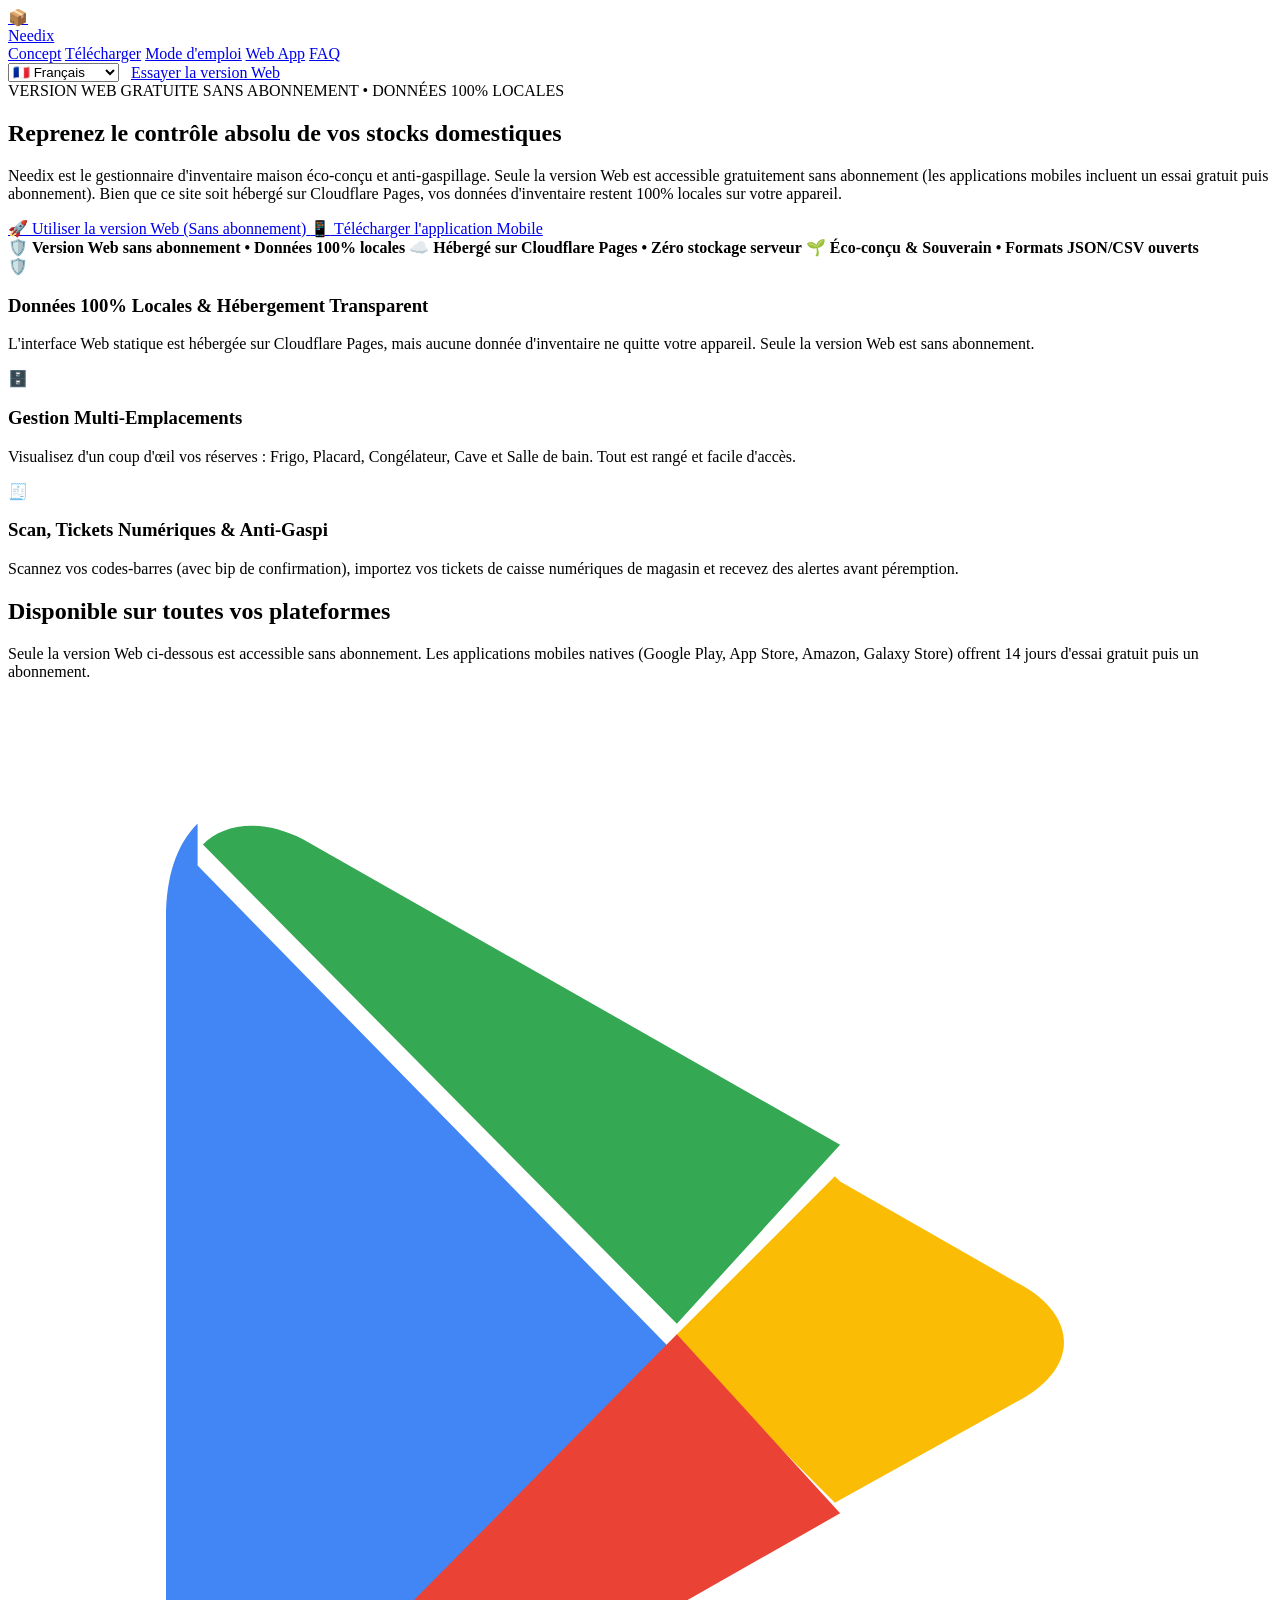
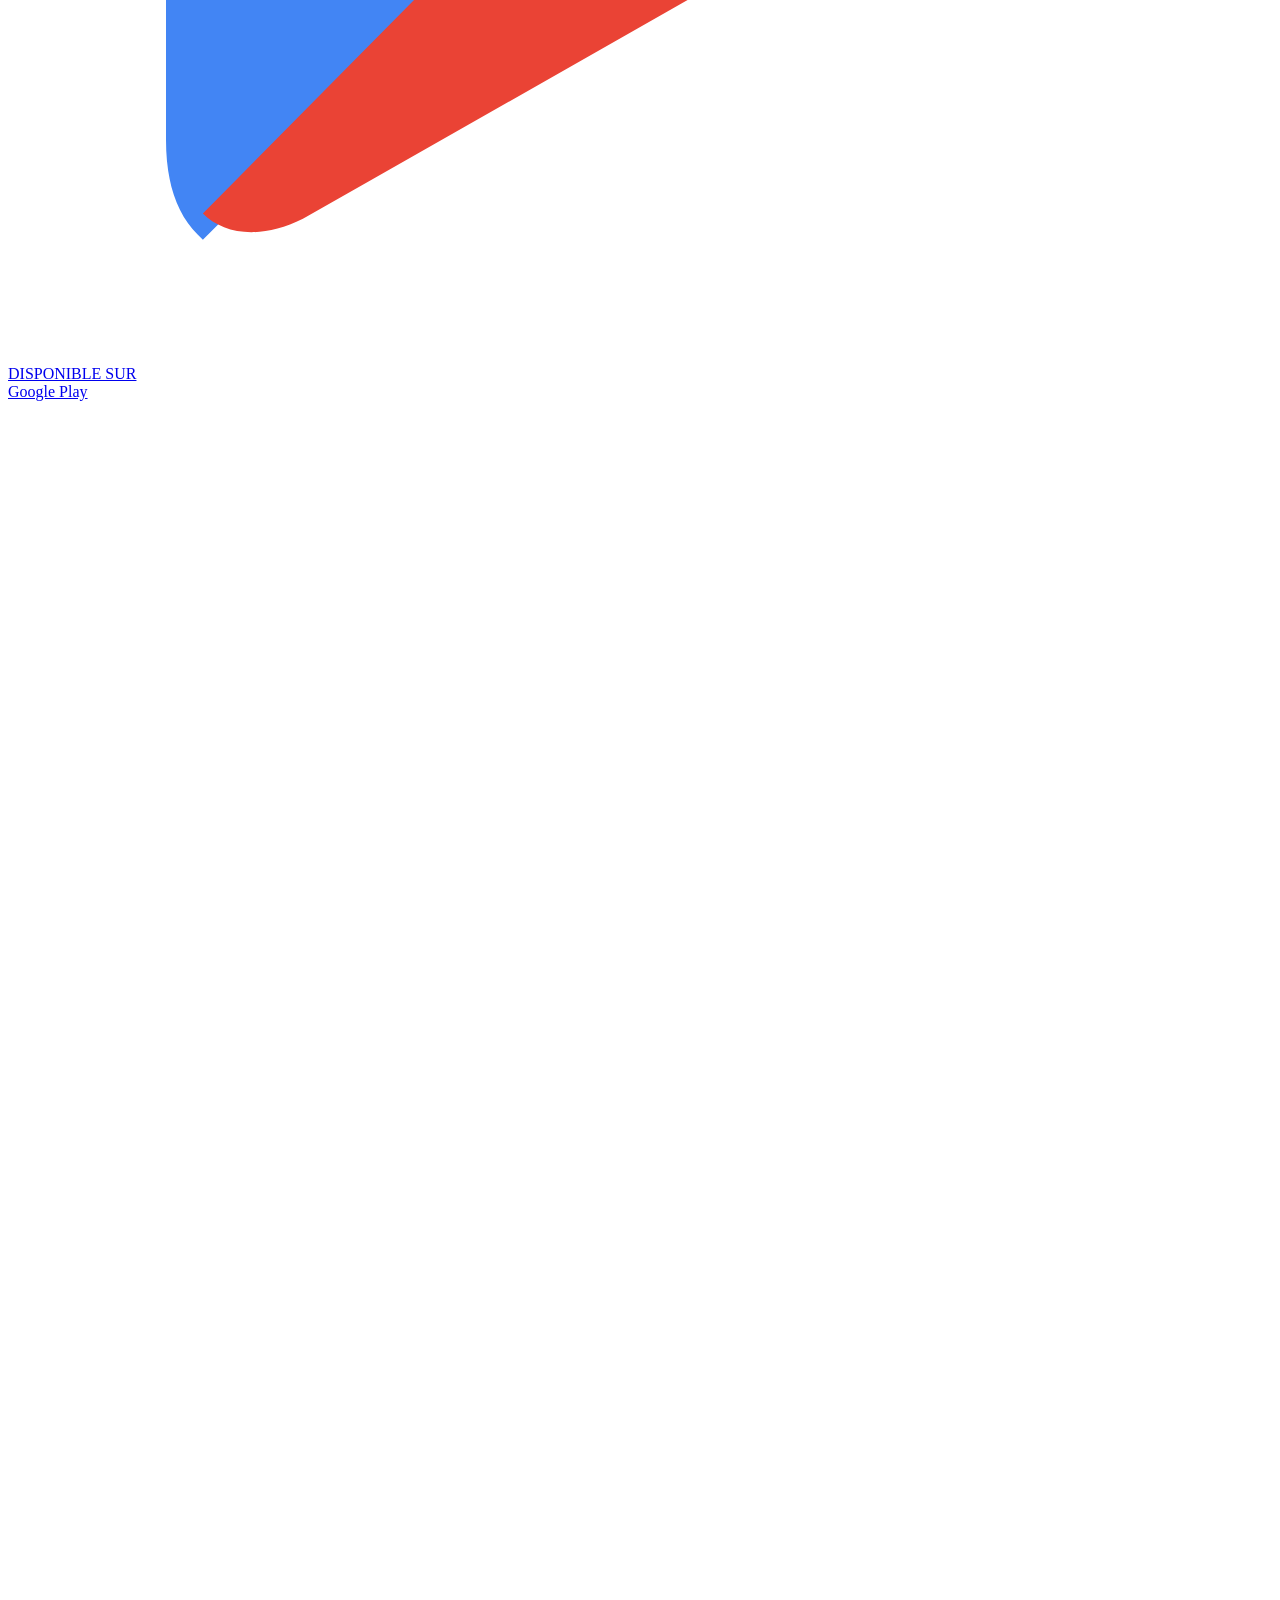
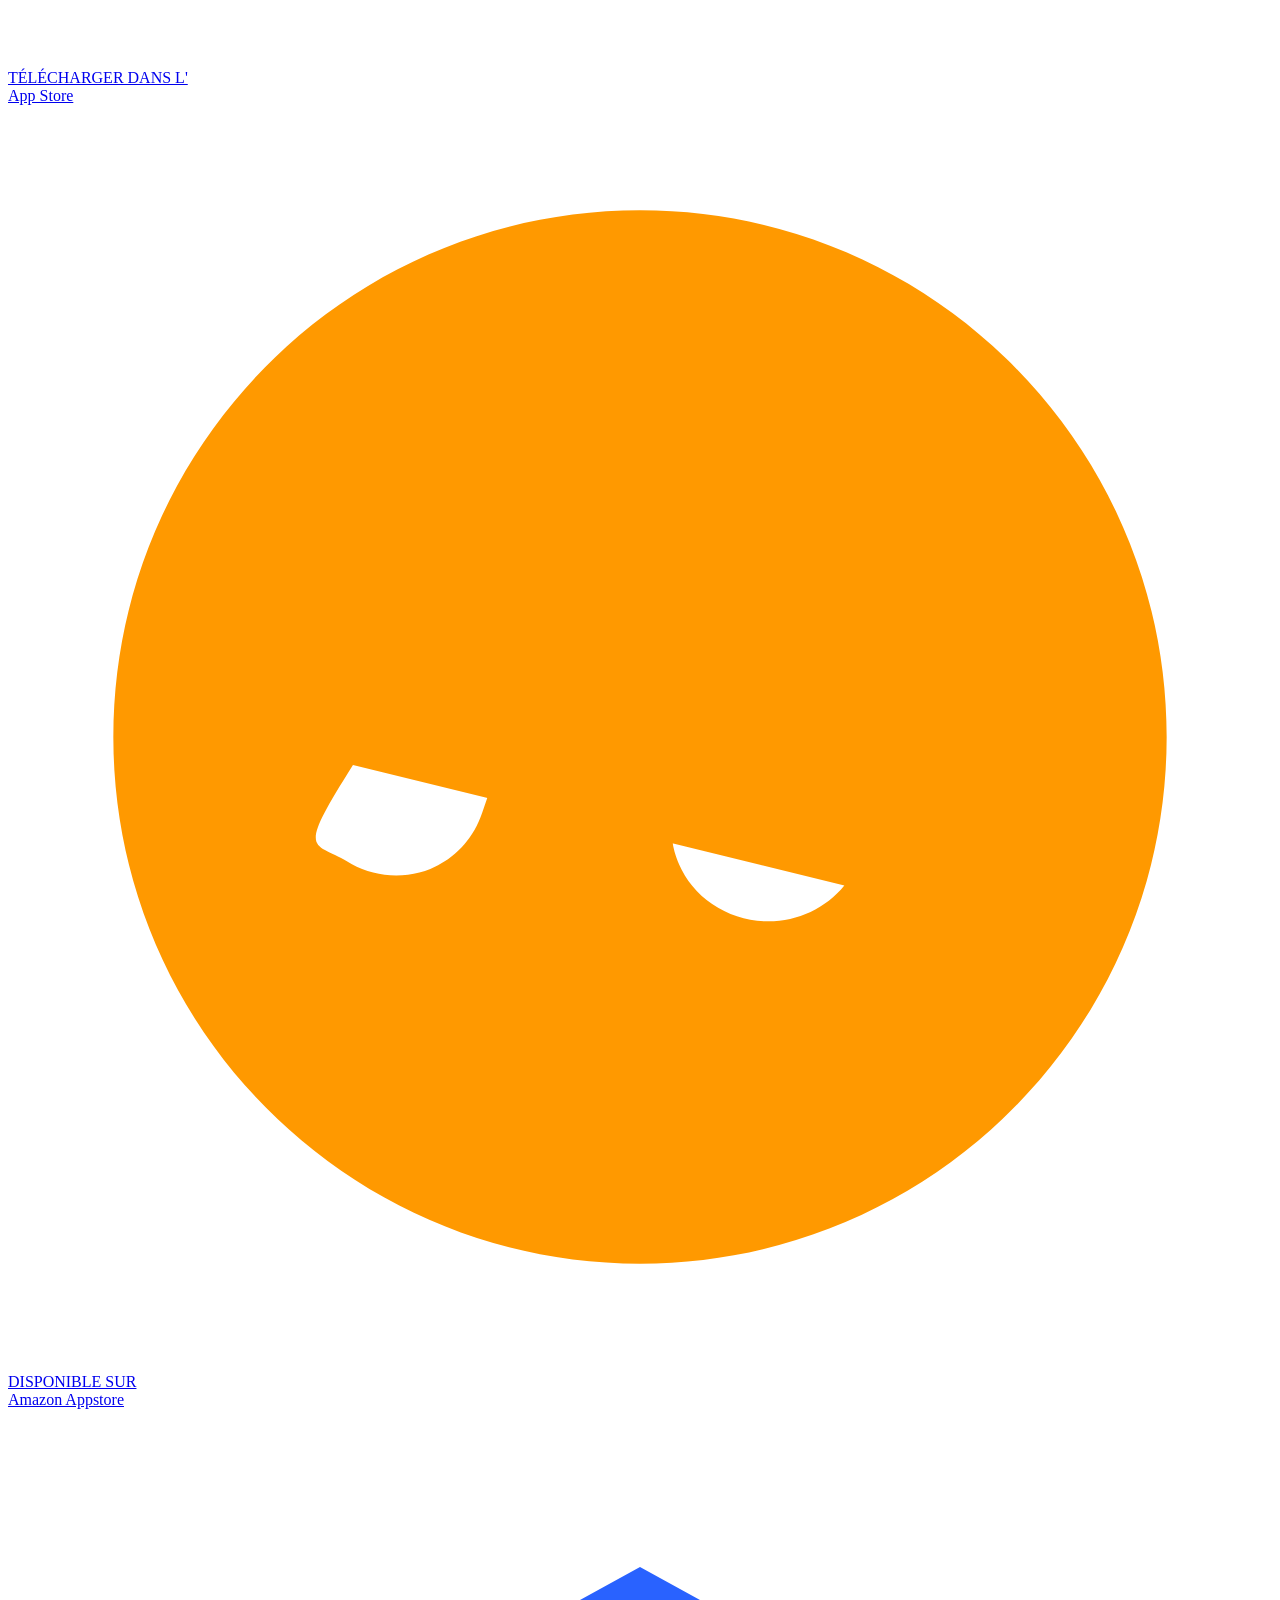
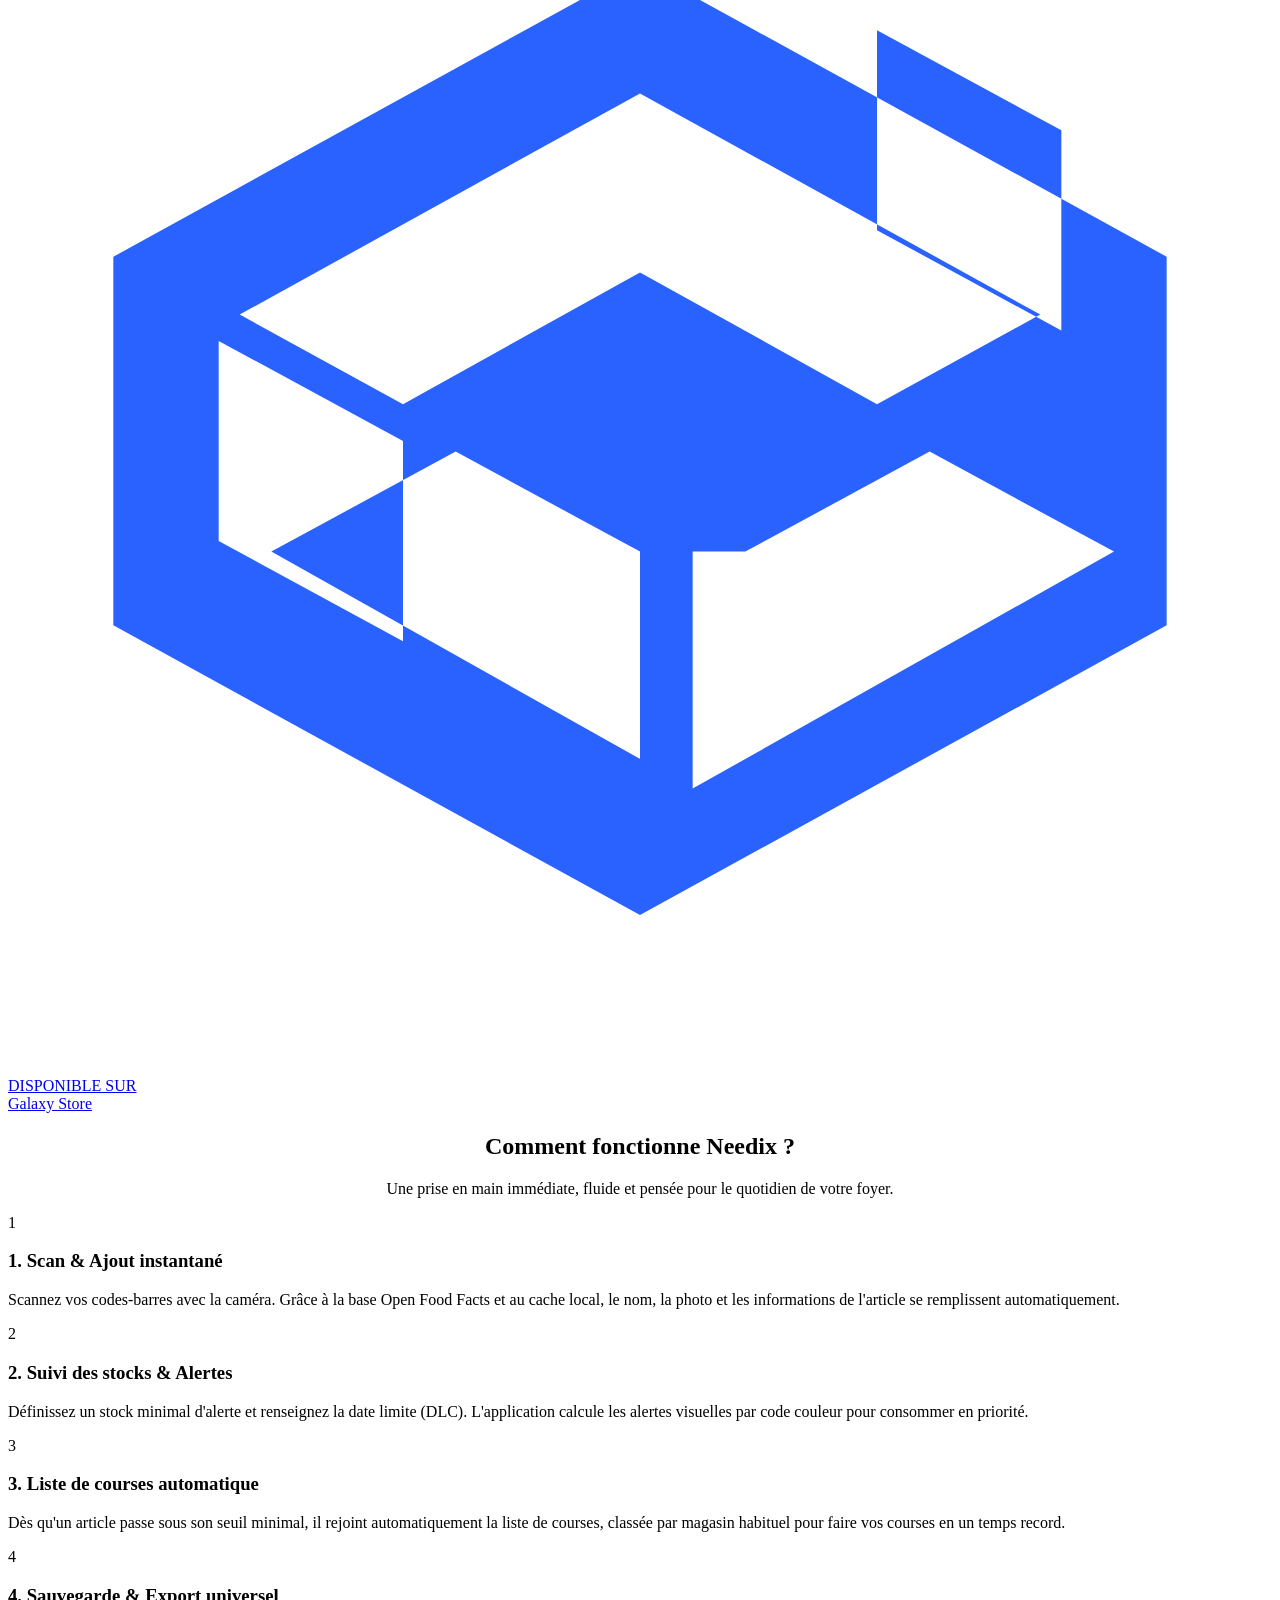
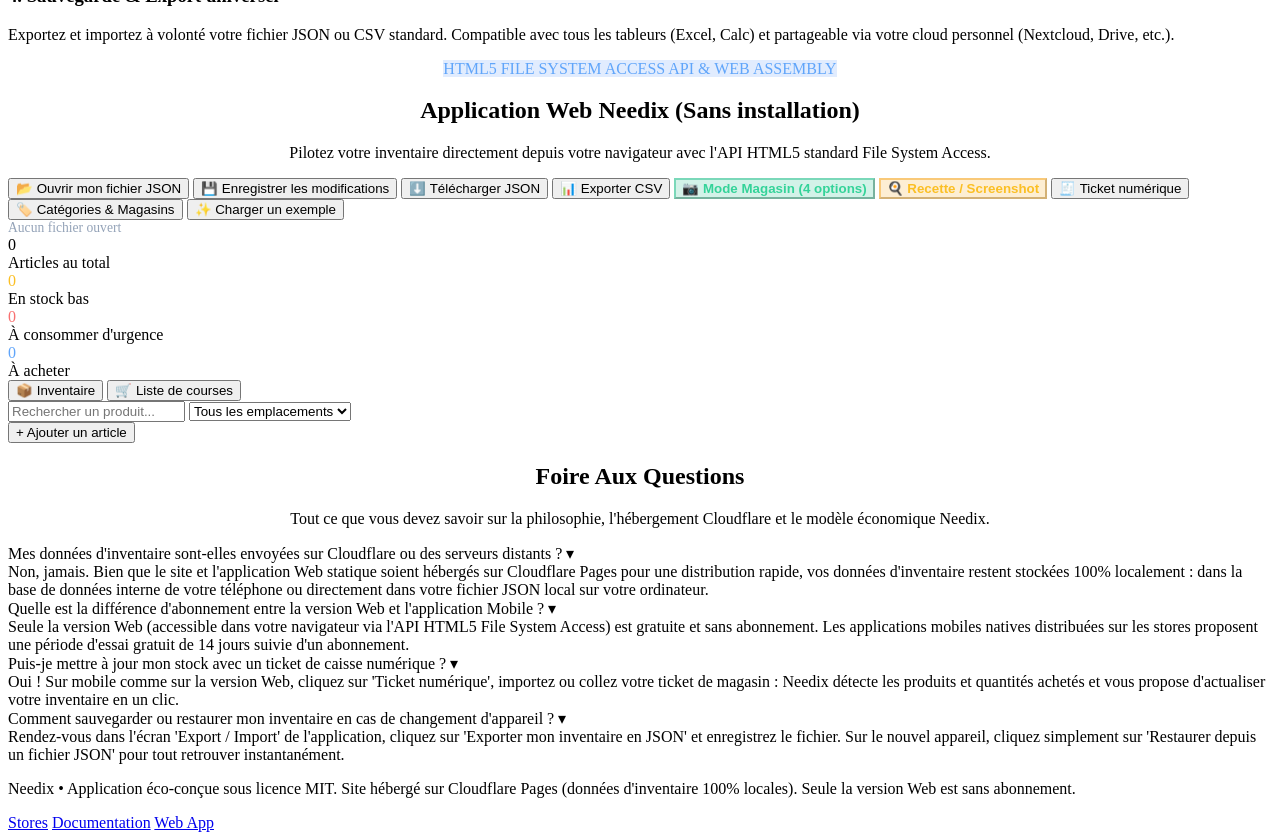
==== commit 39896dc7: "docs(licence): footer web sous licence MIT (fr/en/nl) + LICENSE.md aligné sur le MIT" ====
--- a/web/index.html
+++ b/web/index.html
@@ -622,7 +622,7 @@
   <!-- Footer -->
   <footer class="site-footer">
     <div class="container">
-      <p data-i18n="footer_text">Needix • Application éco-conçue propriétaire. Site hébergé sur Cloudflare Pages (données d'inventaire 100% locales). Seule la version Web est sans abonnement. Tous droits réservés.</p>
+      <p data-i18n="footer_text">Needix • Application éco-conçue sous licence MIT. Site hébergé sur Cloudflare Pages (données d'inventaire 100% locales). Seule la version Web est sans abonnement.</p>
       <div class="footer-links">
         <a href="#stores">Stores</a>
         <a href="#mode-emploi">Documentation</a>
